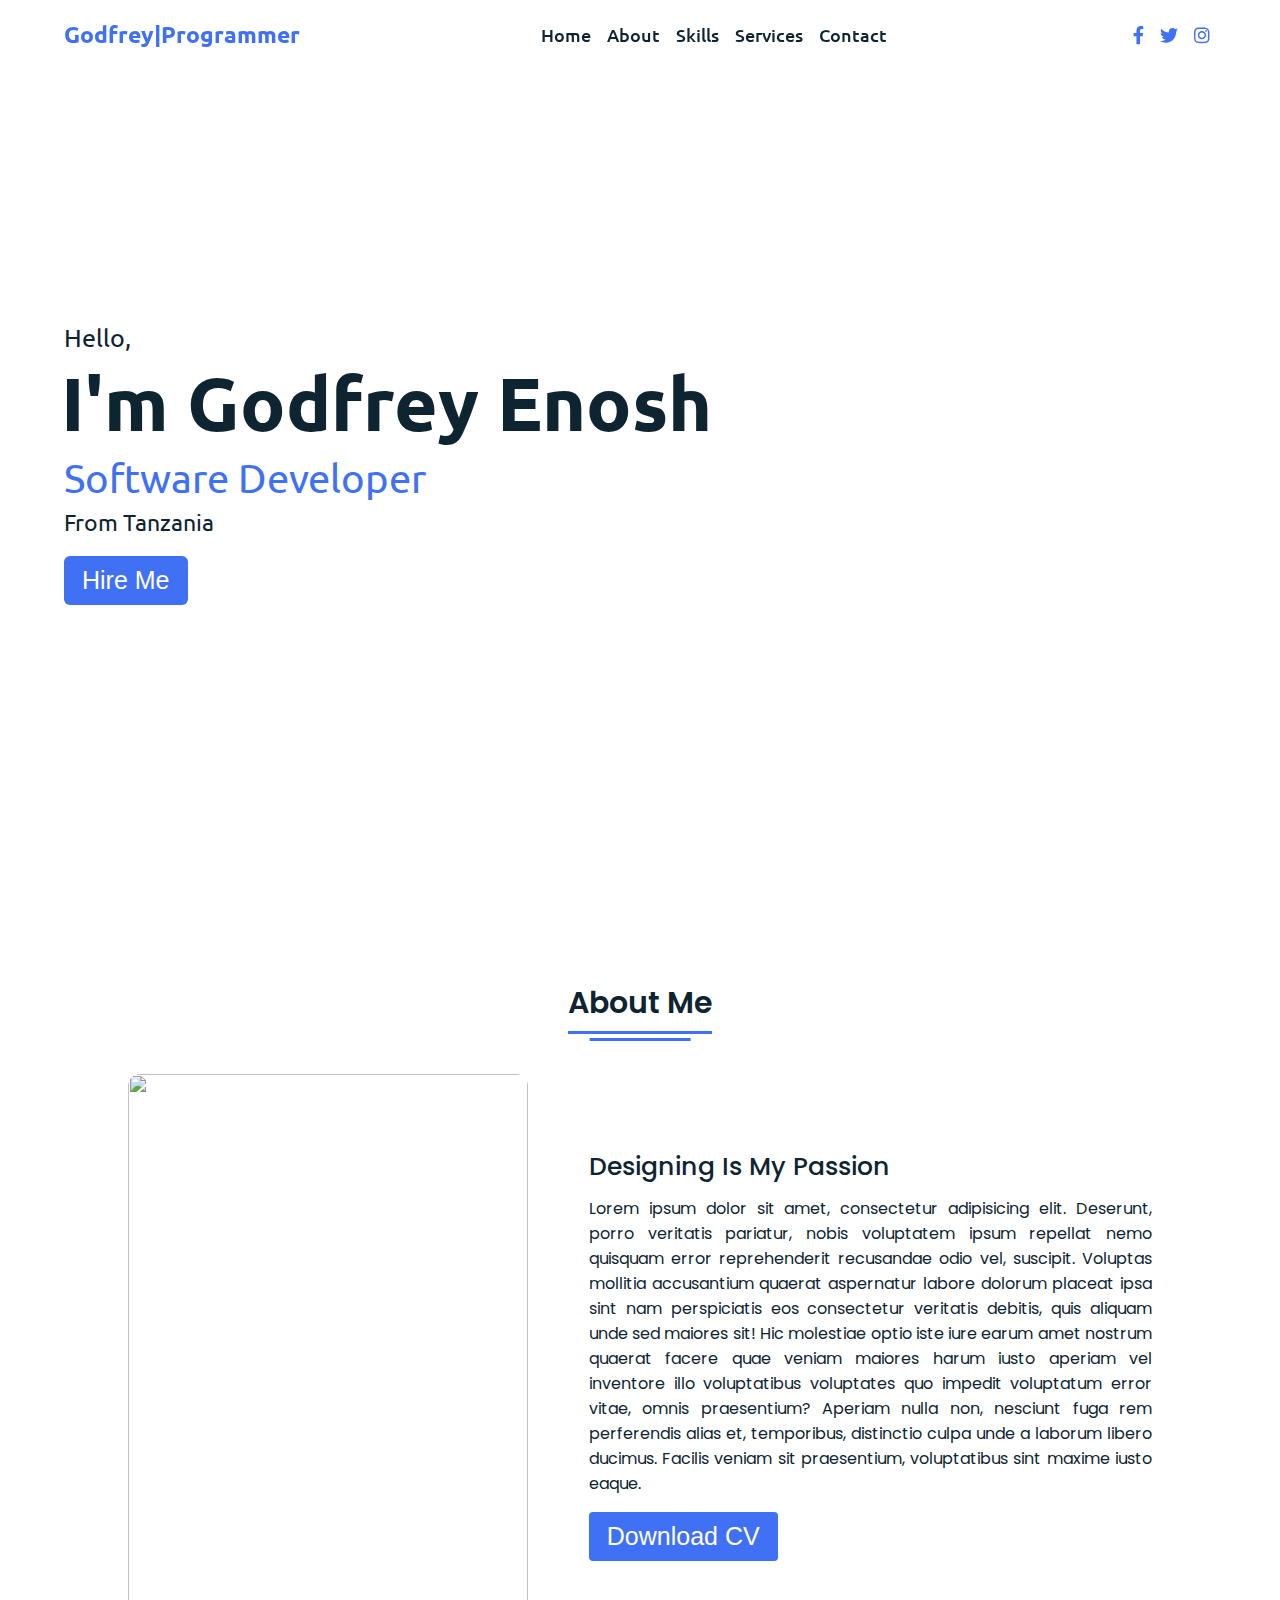
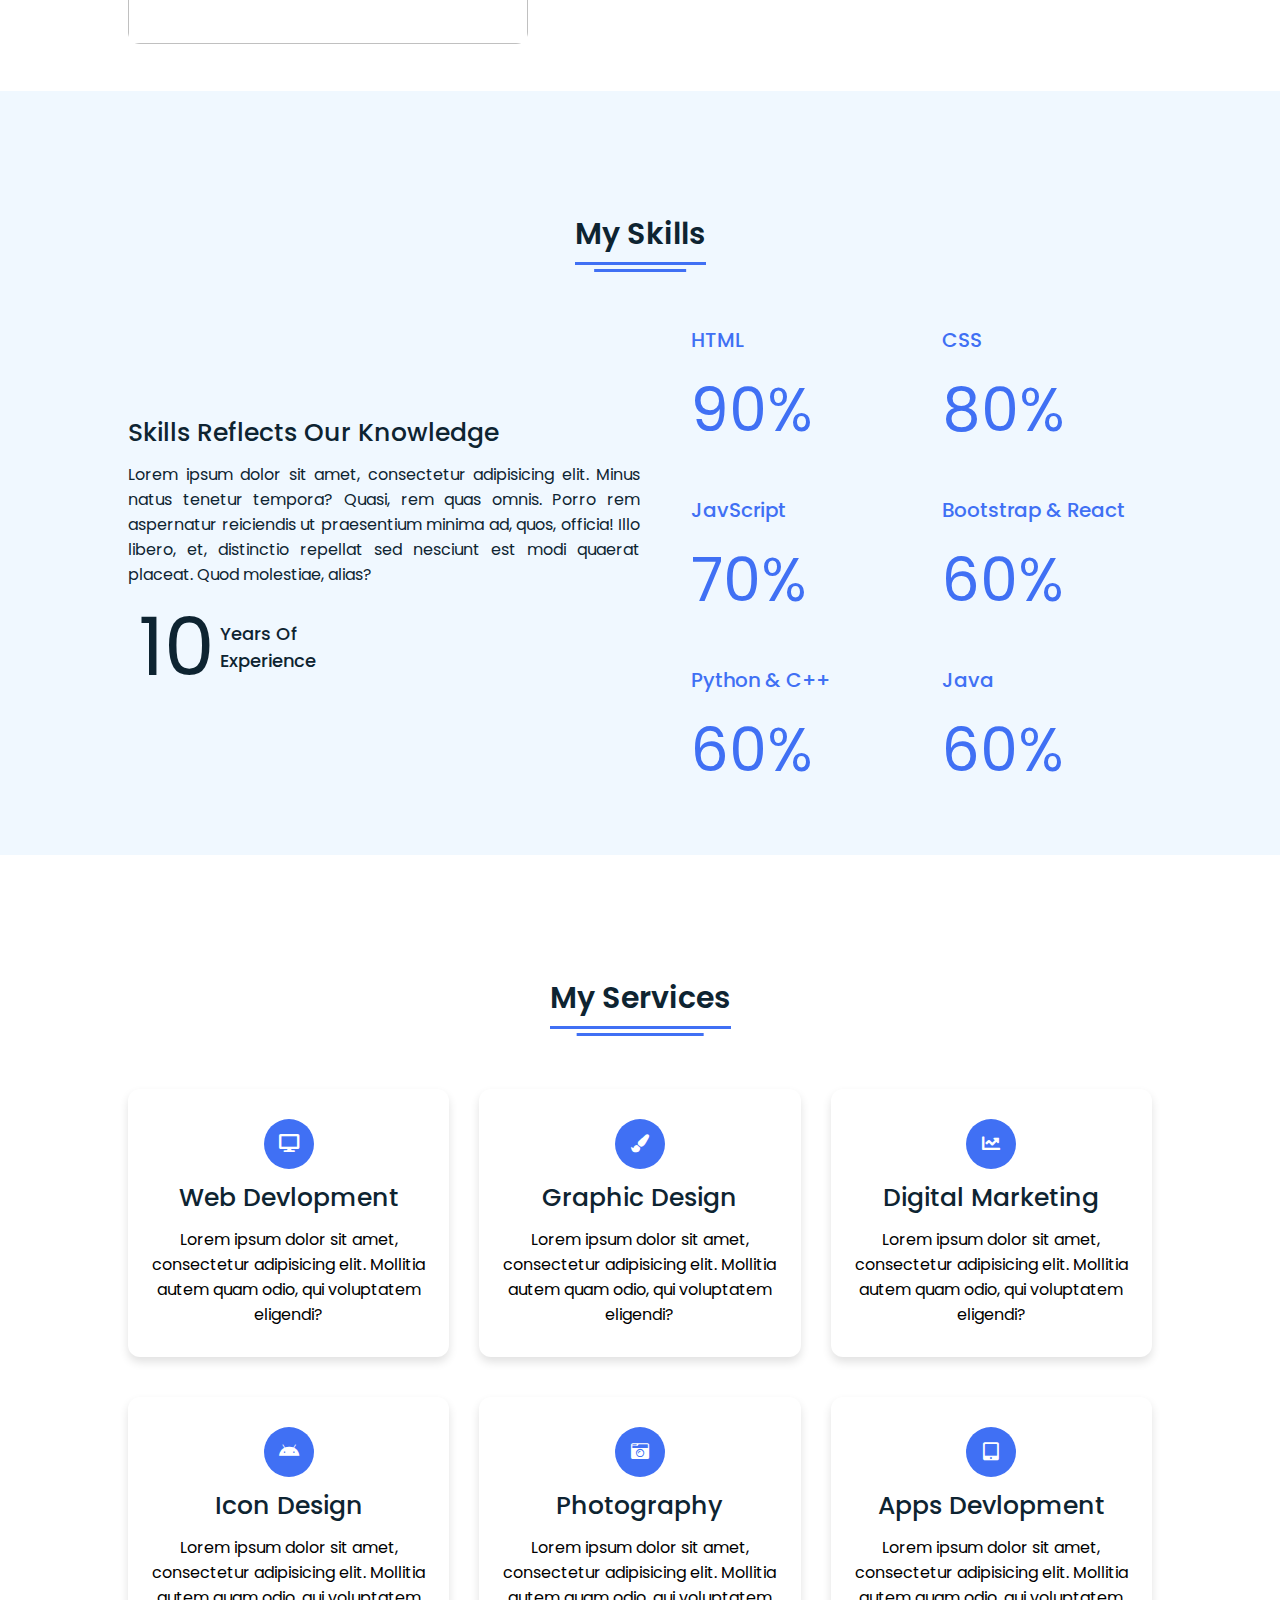
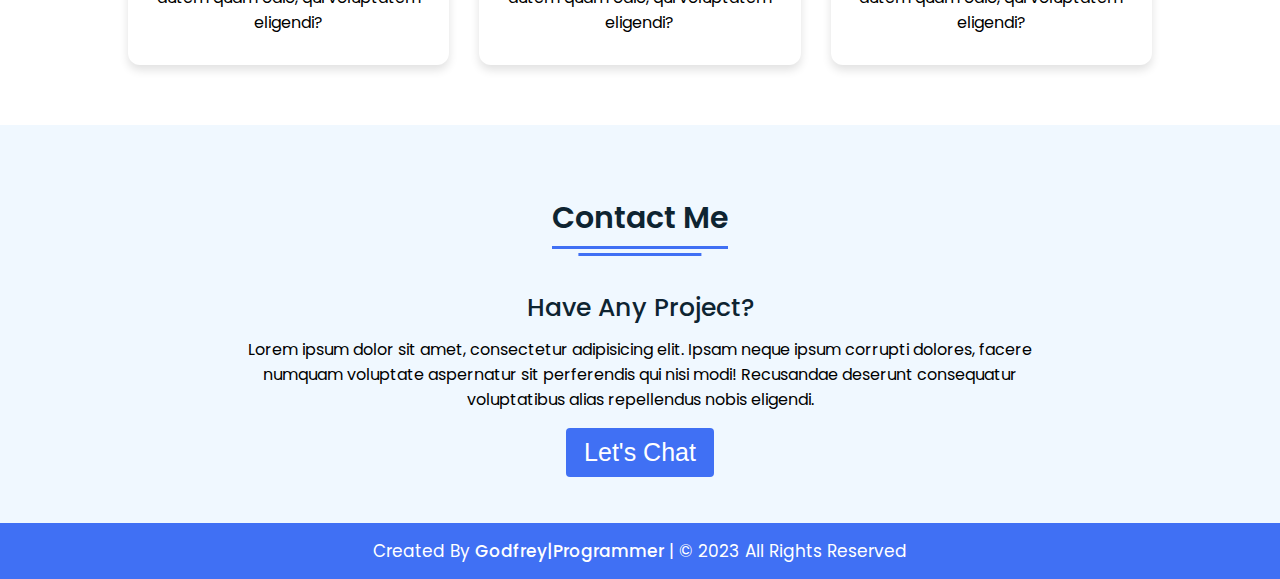
==== index.html @ 3acfda09 "commit -m 'Add Enosh into line 5'" ====
<!DOCTYPE html>
<html lang="en" dir="ltr">
  <head>
    <meta charset="UTF-8" />
    <title>Godfrey|Enosh</title>
    <link rel="stylesheet" href="style.css" />
    <!-- Fontawesome CDN Link -->
    <link
      rel="stylesheet"
      href="https://cdnjs.cloudflare.com/ajax/libs/font-awesome/5.15.2/css/all.min.css"
    />
    <meta name="viewport" content="width=device-width, initial-scale=1.0" />
  </head>
  <body>
    <!-- Move to up button -->
    <div class="scroll-button">
      <a href="#home"><i class="fas fa-arrow-up"></i></a>
    </div>
    <!-- navgaition menu -->
    <nav>
      <div class="navbar">
        <div class="logo">
          <a href="#"><h6>Godfrey|Programmer</h6></a>
        </div>
        <ul class="menu">
          <li><a href="#home">Home</a></li>
          <li><a href="#about">About</a></li>
          <li><a href="#skills">Skills</a></li>
          <li><a href="#services">Services</a></li>
          <li><a href="#contact">Contact</a></li>
          <div class="cancel-btn">
            <i class="fas fa-times"></i>
          </div>
        </ul>
        <div class="media-icons">
          <a href="#"><i class="fab fa-facebook-f"></i></a>
          <a href="#"><i class="fab fa-twitter"></i></a>
          <a href="#"><i class="fab fa-instagram"></i></a>
        </div>
      </div>
      <div class="menu-btn">
        <i class="fas fa-bars"></i>
      </div>
    </nav>

    <!-- Home Section Start -->
    <section class="home" id="home">
      <div class="home-content">
        <div class="text">
          <div class="text-one">Hello,</div>
          <div class="text-two">I'm Godfrey Enosh</div>
          <div class="text-three">Software Developer</div>
          <div class="text-four">From Tanzania</div>
        </div>
        <div class="button">
          <button>Hire Me</button>
        </div>
      </div>
    </section>

    <!-- About Section Start -->
    <section class="about" id="about">
      <div class="content">
        <div class="title"><span>About Me</span></div>
        <div class="about-details">
          <div class="left">
            <img src="Images/me.jpg" alt="" />
          </div>
          <div class="right">
            <div class="topic">Designing Is My Passion</div>
            <p>
              Lorem ipsum dolor sit amet, consectetur adipisicing elit.
              Deserunt, porro veritatis pariatur, nobis voluptatem ipsum
              repellat nemo quisquam error reprehenderit recusandae odio vel,
              suscipit. Voluptas mollitia accusantium quaerat aspernatur labore
              dolorum placeat ipsa sint nam perspiciatis eos consectetur
              veritatis debitis, quis aliquam unde sed maiores sit! Hic
              molestiae optio iste iure earum amet nostrum quaerat facere quae
              veniam maiores harum iusto aperiam vel inventore illo voluptatibus
              voluptates quo impedit voluptatum error vitae, omnis praesentium?
              Aperiam nulla non, nesciunt fuga rem perferendis alias et,
              temporibus, distinctio culpa unde a laborum libero ducimus.
              Facilis veniam sit praesentium, voluptatibus sint maxime iusto
              eaque.
            </p>
            <div class="button">
              <button>Download CV</button>
            </div>
          </div>
        </div>
      </div>
    </section>

    <!-- My Skill Section Start -->
    <!-- Section Tag and Other Div will same where we need to put same CSS -->
    <section class="skills" id="skills">
      <div class="content">
        <div class="title"><span>My Skills</span></div>
        <div class="skills-details">
          <div class="text">
            <div class="topic">Skills Reflects Our Knowledge</div>
            <p>
              Lorem ipsum dolor sit amet, consectetur adipisicing elit. Minus
              natus tenetur tempora? Quasi, rem quas omnis. Porro rem aspernatur
              reiciendis ut praesentium minima ad, quos, officia! Illo libero,
              et, distinctio repellat sed nesciunt est modi quaerat placeat.
              Quod molestiae, alias?
            </p>
            <div class="experience">
              <div class="num">10</div>
              <div class="exp">
                Years Of <br />
                Experience
              </div>
            </div>
          </div>
          <div class="boxes">
            <div class="box">
              <div class="topic">HTML</div>
              <div class="per">90%</div>
            </div>
            <div class="box">
              <div class="topic">CSS</div>
              <div class="per">80%</div>
            </div>
            <div class="box">
              <div class="topic">JavScript</div>
              <div class="per">70%</div>
            </div>
            <div class="box">
              <div class="topic">Bootstrap & React</div>
              <div class="per">60%</div>
            </div>
            <div class="box">
              <div class="topic">Python & C++</div>
              <div class="per">60%</div>
            </div>
            <div class="box">
              <div class="topic">Java</div>
              <div class="per">60%</div>
            </div>
          </div>
        </div>
      </div>
    </section>

    <!-- My Services Section Start -->
    <section class="services" id="services">
      <div class="content">
        <div class="title"><span>My Services</span></div>
        <div class="boxes">
          <div class="box">
            <div class="icon">
              <i class="fas fa-desktop"></i>
            </div>
            <div class="topic">Web Devlopment</div>
            <p>
              Lorem ipsum dolor sit amet, consectetur adipisicing elit. Mollitia
              autem quam odio, qui voluptatem eligendi?
            </p>
          </div>
          <div class="box">
            <div class="icon">
              <i class="fas fa-paint-brush"></i>
            </div>
            <div class="topic">Graphic Design</div>
            <p>
              Lorem ipsum dolor sit amet, consectetur adipisicing elit. Mollitia
              autem quam odio, qui voluptatem eligendi?
            </p>
          </div>
          <div class="box">
            <div class="icon">
              <i class="fas fa-chart-line"></i>
            </div>
            <div class="topic">Digital Marketing</div>
            <p>
              Lorem ipsum dolor sit amet, consectetur adipisicing elit. Mollitia
              autem quam odio, qui voluptatem eligendi?
            </p>
          </div>
          <div class="box">
            <div class="icon">
              <i class="fab fa-android"></i>
            </div>
            <div class="topic">Icon Design</div>
            <p>
              Lorem ipsum dolor sit amet, consectetur adipisicing elit. Mollitia
              autem quam odio, qui voluptatem eligendi?
            </p>
          </div>
          <div class="box">
            <div class="icon">
              <i class="fas fa-camera-retro"></i>
            </div>
            <div class="topic">Photography</div>
            <p>
              Lorem ipsum dolor sit amet, consectetur adipisicing elit. Mollitia
              autem quam odio, qui voluptatem eligendi?
            </p>
          </div>
          <div class="box">
            <div class="icon">
              <i class="fas fa-tablet-alt"></i>
            </div>
            <div class="topic">Apps Devlopment</div>
            <p>
              Lorem ipsum dolor sit amet, consectetur adipisicing elit. Mollitia
              autem quam odio, qui voluptatem eligendi?
            </p>
          </div>
        </div>
      </div>
    </section>

    <!-- Contact Me section Start -->
    <section class="contact" id="contact">
      <div class="content">
        <div class="title"><span>Contact Me</span></div>
        <div class="text">
          <div class="topic">Have Any Project?</div>
          <p>
            Lorem ipsum dolor sit amet, consectetur adipisicing elit. Ipsam
            neque ipsum corrupti dolores, facere numquam voluptate aspernatur
            sit perferendis qui nisi modi! Recusandae deserunt consequatur
            voluptatibus alias repellendus nobis eligendi.
          </p>
          <div class="button">
            <button>Let's Chat</button>
          </div>
        </div>
      </div>
    </section>

    <!-- Footer Section Start -->
    <footer>
      <div class="text">
        <span
          >Created By <a href="#">Godfrey|Programmer</a> | &#169; 2023 All
          Rights Reserved</span
        >
      </div>
    </footer>
    <script src="script.js"></script>
  </body>
</html>
---- style.css ----
/* Google Font CDN Link */
@import url('https://fonts.googleapis.com/css2?family=Poppins:wght@400;500;600;700&family=Ubuntu:wght@400;500;700&display=swap');
*{
  margin: 0;
  padding: 0;
  box-sizing: border-box;
  text-decoration: none;
  scroll-behavior: smooth;
}

/* Custom Scroll Bar CSS */
::-webkit-scrollbar {
    width: 10px;
}
::-webkit-scrollbar-track {
    background: #f1f1f1;
}
::-webkit-scrollbar-thumb {
    background: #6e93f7;
    border-radius: 12px;
    transition: all 0.3s ease;
}

::-webkit-scrollbar-thumb:hover {
    background: #4070f4;
}
/* navbar styling */
nav{
  position: fixed;
  width: 100%;
  padding: 20px 0;
  z-index: 998;
  transition: all 0.3s ease;
  font-family: 'Ubuntu', sans-serif;
}

nav.sticky{
  background: #4070f4;
  padding: 13px 0;
}
nav .navbar{
  width: 90%;
  display: flex;
  justify-content: space-between;
  align-items: center;
  margin: auto;
}
nav .navbar .logo a{
  font-weight: 500;
  font-size: 35px;
  color: #4070f4;
}
nav.sticky .navbar .logo a{
  color: #fff;
}
nav .navbar .menu{
  display: flex;
  z-index: 2;
  position: relative;
  justify-content: space-between;
}
nav .navbar .menu li{
  list-style: none;
  margin: 0 8px;
}
.navbar .menu a{
  font-size: 18px;
  font-weight: 500;
  color: #0E2431;
  padding: 6px 0;
  transition: all 0.4s ease;
}
.navbar .menu a:hover{
  color: #4070f4;
}
nav.sticky .menu a{
  color: #FFF;
}
nav.sticky .menu a:hover{
  color: #0E2431;
}
.navbar .media-icons a{
  color: #4070f4;
  font-size: 18px;
  margin: 0 6px;
}
nav.sticky .media-icons a{
  color: #FFF;
}
.logo h6{
  margin-bottom: 0;

}



/* Side Navigation Menu Button CSS */
nav .menu-btn,
.navbar .menu .cancel-btn{
  position: absolute;
  color: #fff;
  right: 30px;
  top: 20px;
  font-size: 20px;
  cursor: pointer;
  transition: all 0.3s ease;
  display: none;
}
nav .menu-btn{
  color: #4070f4;
}
nav.sticky .menu-btn{
  color: #FFF;
}
.navbar .menu .menu-btn{
  color: #fff;
}

/* home section styling */
.home{
  height: 100vh;
  width: 100%;
  background: url("Images/") no-repeat;
  background-size: cover;
  background-position: center;
  background-attachment: fixed;
  font-family: 'Ubuntu', sans-serif;
}
.home .home-content{
  width: 90%;
  height: 100%;
  margin: auto;
  display: flex;
  flex-direction: column;
  justify-content: center;
}
.home .text-one{
  font-size: 25px;
  color: #0E2431;

}
.home .text-two{
  color: #0E2431;
  font-size: 75px;
  font-weight: 600;
  margin-left: -3px;
}
.home .text-three{
  font-size: 40px;
  margin: 5px 0;
  color: #4070f4;
}
.home .text-four{
  font-size: 23px;
  margin: 5px 0;
  color: #0E2431;
}

.picha{
  display: flex;
  z-index: 2;
  align-items: flex-end;
  justify-content: end;
}
.home .button{
  margin: 14px 0;
}
.home .button button{
  outline: none;
  padding: 8px 16px;
  border-radius: 6px;
  font-size: 25px;
  font-weight: 400;
  background: #4070f4;
  color: #fff;
  cursor: pointer;
  border: 2px solid transparent;
  transition: all 0.4s ease;
}
.home .button button:hover{
  border-color: #4070f4;
  background-color: #fff;
  color: #4070f4;
}



/* About Section Styling */
/* Those Elements Where We Have Apply Same CSS,
 I'm Selecting Directly 'Section Tag' and 'Class'  */
section{
  padding-top: 40px;
}
section .content{
  width: 80%;
  margin: 40px auto;
  font-family: 'Poppins', sans-serif;
}
.about .about-details{
  display: flex;
  justify-content: space-between;
  align-items: center;
}
section .title{
  display: flex;
  justify-content: center;
  margin-bottom: 40px;
}
section .title span{
  color: #0E2431;
  font-size: 30px;
  font-weight: 600;
  position: relative;
  padding-bottom: 8px;
}
section .title span::before,
section .title span::after{
  content: '';
  position: absolute;
  height: 3px;
  width: 100%;
  background: #4070f4;
  left: 0;
  bottom: 0;
}
section .title span::after{
  bottom: -7px;
  width: 70%;
  left: 50%;
  transform: translateX(-50%);
}
.about .about-details .left{
  width: 45%;
}
.about .left img{
  height: 570px;
  width: 400px;
  object-fit: cover;
  border-radius: 12px;
}
.about-details .right{
  width: 55%;
}
section  .topic{
  color: #0E2431;
  font-size: 25px;
  font-weight: 500;
  margin-bottom: 10px;
}
.about-details .right p{
  text-align: justify;
  color: #0E2431;
}
section .button{
  margin: 16px 0;
}
section .button button{
  outline: none;
  padding: 8px 16px;
  border-radius: 4px;
  font-size: 25px;
  font-weight: 400;
  background: #4070f4;
  color: #fff;
  border: 2px solid transparent;
  cursor: pointer;
  transition: all 0.4s ease;
}
section .button button:hover{
  border-color: #4070f4;
  background-color: #fff;
  color: #4070f4;
}

 /* My Skills CSS */
 .skills{
   background: #F0F8FF;
 }
 .skills .content{
   padding: 40px 0;
 }
 .skills .skills-details{
   display: flex;
   justify-content: space-between;
   align-items: center;
 }
 .skills-details .text{
   width: 50%;
 }
 .skills-details p{
   color: #0E2431;
   text-align: justify;
 }
.skills .skills-details .experience{
  display: flex;
  align-items: center;
  margin: 0 10px;
}
.skills-details .experience .num{
  color: #0E2431;
  font-size: 80px;
}
.skills-details .experience .exp{
  color: #0E2431;
  margin-left: 20px;
  font-size: 18px;
  font-weight: 500;
  margin: 0 6px;
}
.skills-details .boxes{
  width: 45%;
  display: flex;
  flex-wrap: wrap;
  justify-content: space-between;
}
.skills-details .box{
  width: calc(100% / 2 - 20px);
  margin: 20px 0;
}
.skills-details .boxes .topic{
  font-size: 20px;
  color: #4070f4;
}
.skills-details .boxes .per{
  font-size: 60px;
  color: #4070f4;
}

/* My Services CSS */
.services .boxes{
  display: flex;
  flex-wrap: wrap;
  justify-content: space-between;
}
.services .boxes .box{
  margin: 20px 0;
  width: calc(100% / 3 - 20px);
  text-align: center;
  border-radius: 12px;
  padding: 30px 10px;
  box-shadow: 0 5px 10px rgba(0, 0, 0, 0.12);
  cursor: default;
  transition: all 0.4s ease;
}
.services .boxes .box:hover{
  background: #4070f4;
  color: #fff;
}
.services .boxes .box .icon{
  height: 50px;
  width: 50px;
  background: #4070f4;
  border-radius: 50%;
  text-align: center;
  line-height: 50px;
  font-size: 18px;
  color: #fff;
  margin: 0 auto 10px auto;
  transition: all 0.4s ease;
}
.boxes .box:hover .icon{
  background-color: #fff;
  color: #4070f4;
}
.services .boxes .box:hover .topic,
.services .boxes .box:hover p{
  color: #0E2431;
  transition: all 0.4s ease;
}
.services .boxes .box:hover .topic,
.services .boxes .box:hover p{
  color: #fff;
}
/* Contact Me CSS */
.contact{
  background: #F0F8FF;
}
.contact .content{
  margin: 0 auto;
  padding: 30px 0;
}
.contact .text{
  width: 80%;
  text-align: center;
  margin: auto;
}

/* Footer CSS */
footer{
  background: #4070f4;
  padding: 15px 0;
  text-align: center;
  font-family: 'Poppins', sans-serif;
}
footer .text span{
  font-size: 17px;
  font-weight: 400;
  color: #fff;
}
footer .text span a{
  font-weight: 500;
  color: #FFF;
}
footer .text span a:hover{
  text-decoration: underline;
}
/* Scroll TO Top Button CSS */
.scroll-button a{
  position: fixed;
  bottom: 20px;
  right: 20px;
  color: #fff;
  background: #4070f4;
  padding: 7px 12px;;
  font-size: 18px;
  border-radius: 6px;
  box-shadow: rgba(0, 0, 0, 0.15);
  display: none;
}

/* Responsive Media Query */
@media (max-width: 1190px) {
  section .content{
    width: 85%;
  }
}
@media (max-width: 1000px) {
  .about .about-details{
    justify-content: center;
    flex-direction: column;
  }
  .about .about-details .left{
    display: flex;
    justify-content: center;
    width: 100%;
  }
  .about-details .right{
    width: 90%;
    margin: 40px 0;
  }
  .services .boxes .box{
    margin: 20px 0;
    width: calc(100% / 2 - 20px);
  }
}
@media (max-width: 900px) {
  .about .left img{
    height: 550px;
    width: 400px;
  }
}

@media (max-width: 750px) {
  nav .navbar{
    width: 90%;
  }
  nav .navbar .menu{
    position: fixed;
    left: -100%;
    top: 0;
    background: #0E2431;
    height: 100vh;
    max-width: 400px;
    width: 100%;
    padding-top: 60px;
    flex-direction: column;
    align-items: center;
    transition: all 0.5s ease;
  }
  .navbar.active .menu{
    left: 0;
  }
  nav .navbar .menu a{
    font-size: 23px;
    display: block;
    color: #fff;
    margin: 10px 0;
  }
  nav.sticky .menu a:hover{
    color: #4070f4;
  }
  nav .navbar .media-icons{
    display: none;
  }
  nav .menu-btn,
  .navbar .menu .cancel-btn{
    display: block;
  }
  .home .text-two{
    font-size: 65px;
  }
  .home .text-three{
    font-size: 35px;
  }
  .skills .skills-details{
    align-items: center;
    justify-content: center;
    flex-direction: column;
  }
  .skills-details .text{
    width: 100%;
    margin-bottom: 50px;
  }
  .skills-details .boxes{
    justify-content: center;
    align-items: center;
    width: 100%;
  }
  .services .boxes .box{
    margin: 20px 0;
    width: 100%;
  }
  .contact .text{
    width: 100%;
}
}

@media (max-width: 500px){
  .home .text-two{
    font-size: 55px;
  }
  .home .text-three{
    font-size: 33px;
  }
  .skills-details .boxes .per{
    font-size: 50px;
    color: #4070f4;
  }
}
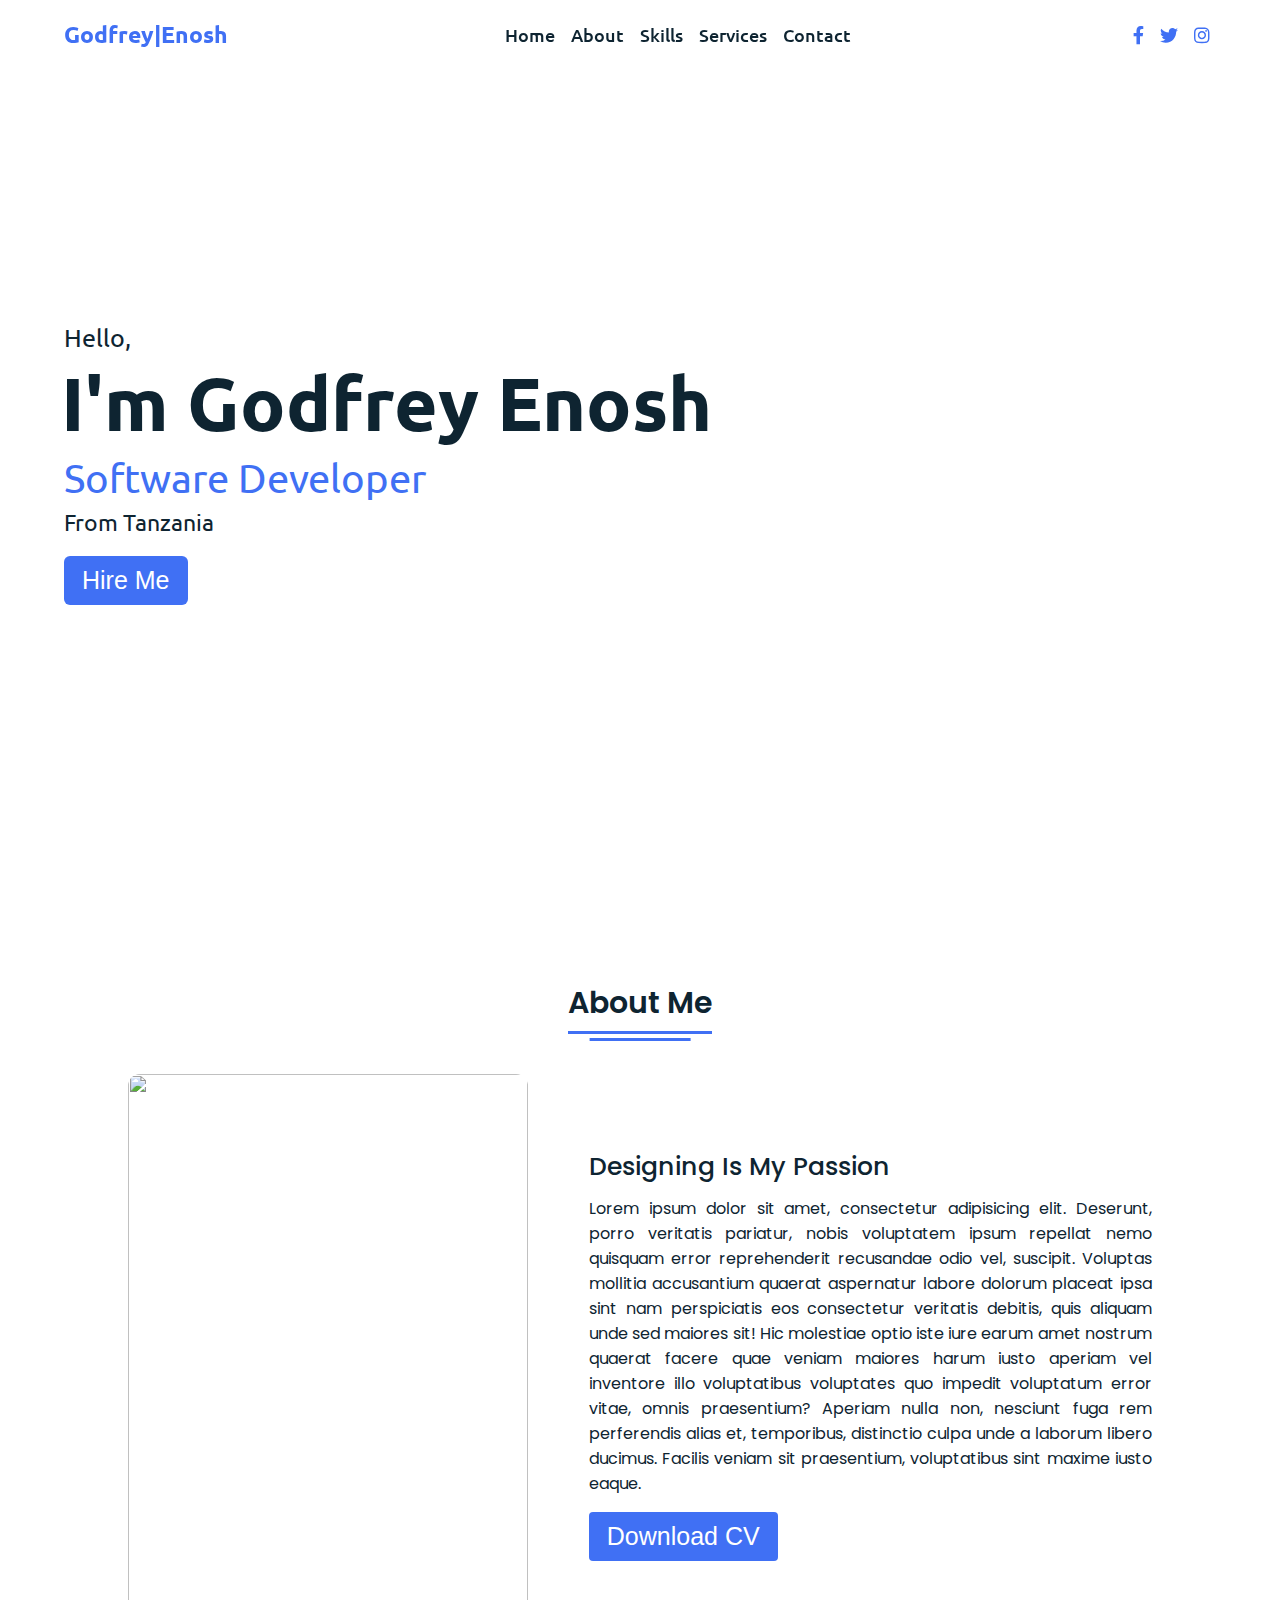
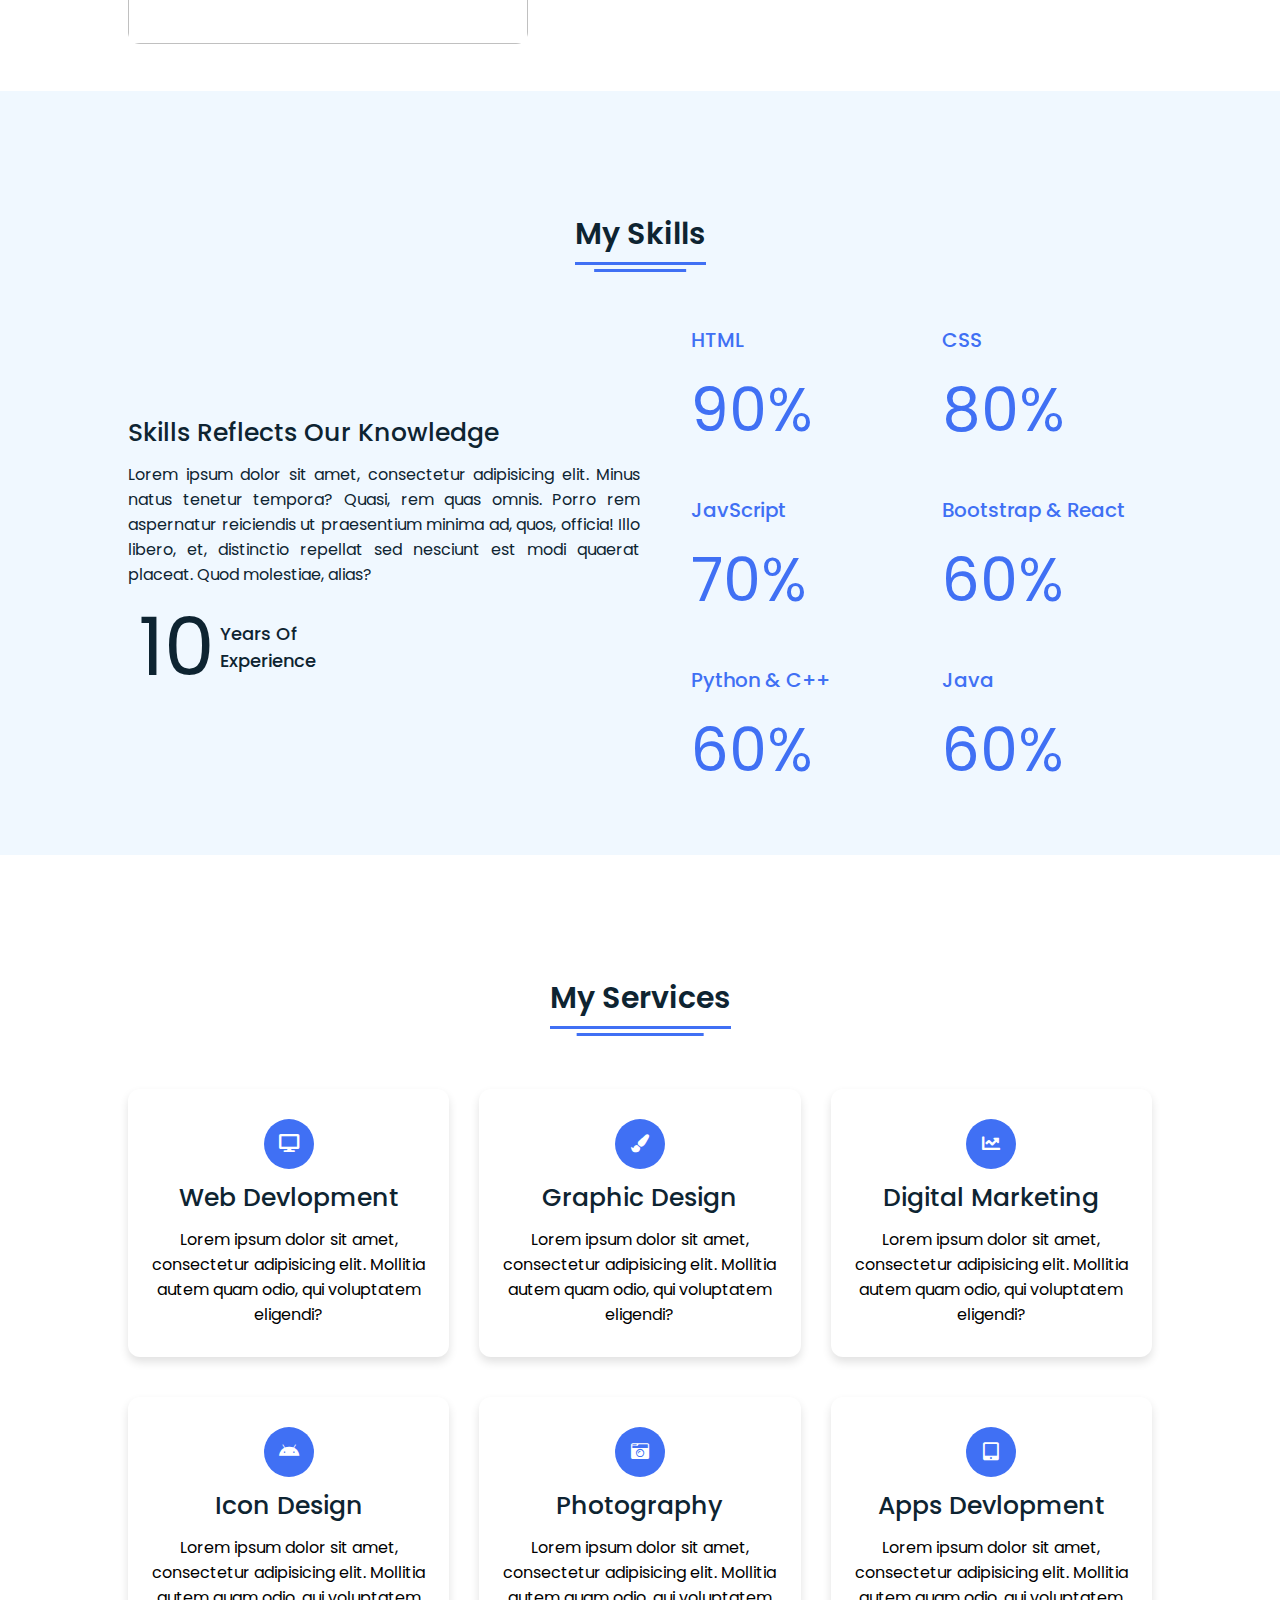
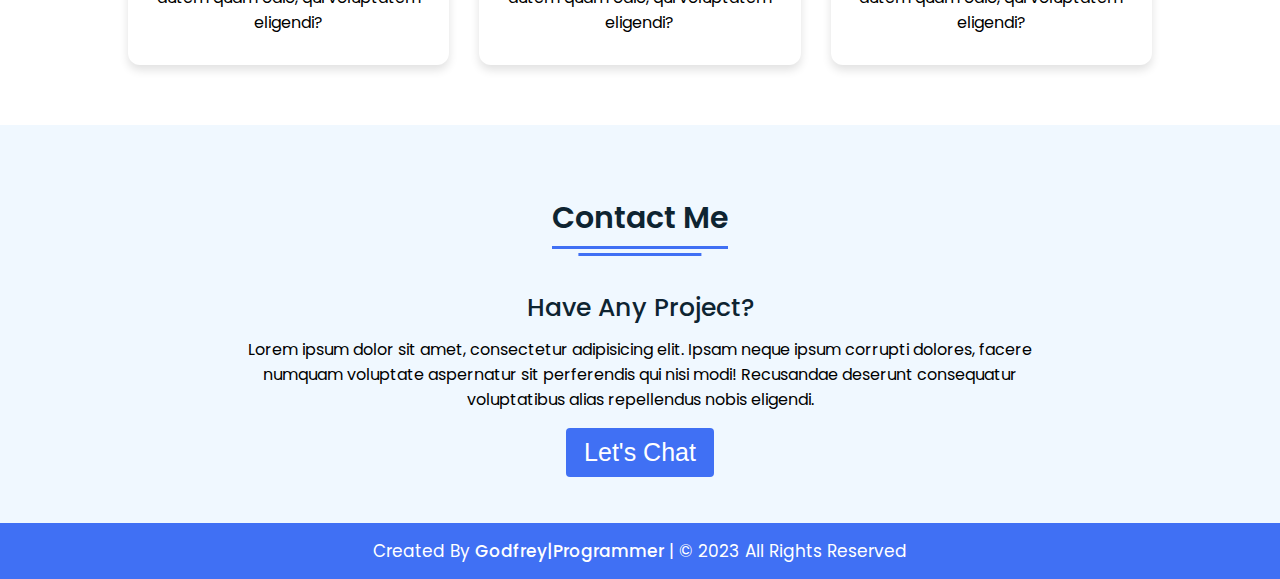
==== commit 213aeee2: "added Enosh" ====
--- a/index.html
+++ b/index.html
@@ -20,7 +20,7 @@
     <nav>
       <div class="navbar">
         <div class="logo">
-          <a href="#"><h6>Godfrey|Programmer</h6></a>
+          <a href="#"><h6>Godfrey|Enosh</h6></a>
         </div>
         <ul class="menu">
           <li><a href="#home">Home</a></li>
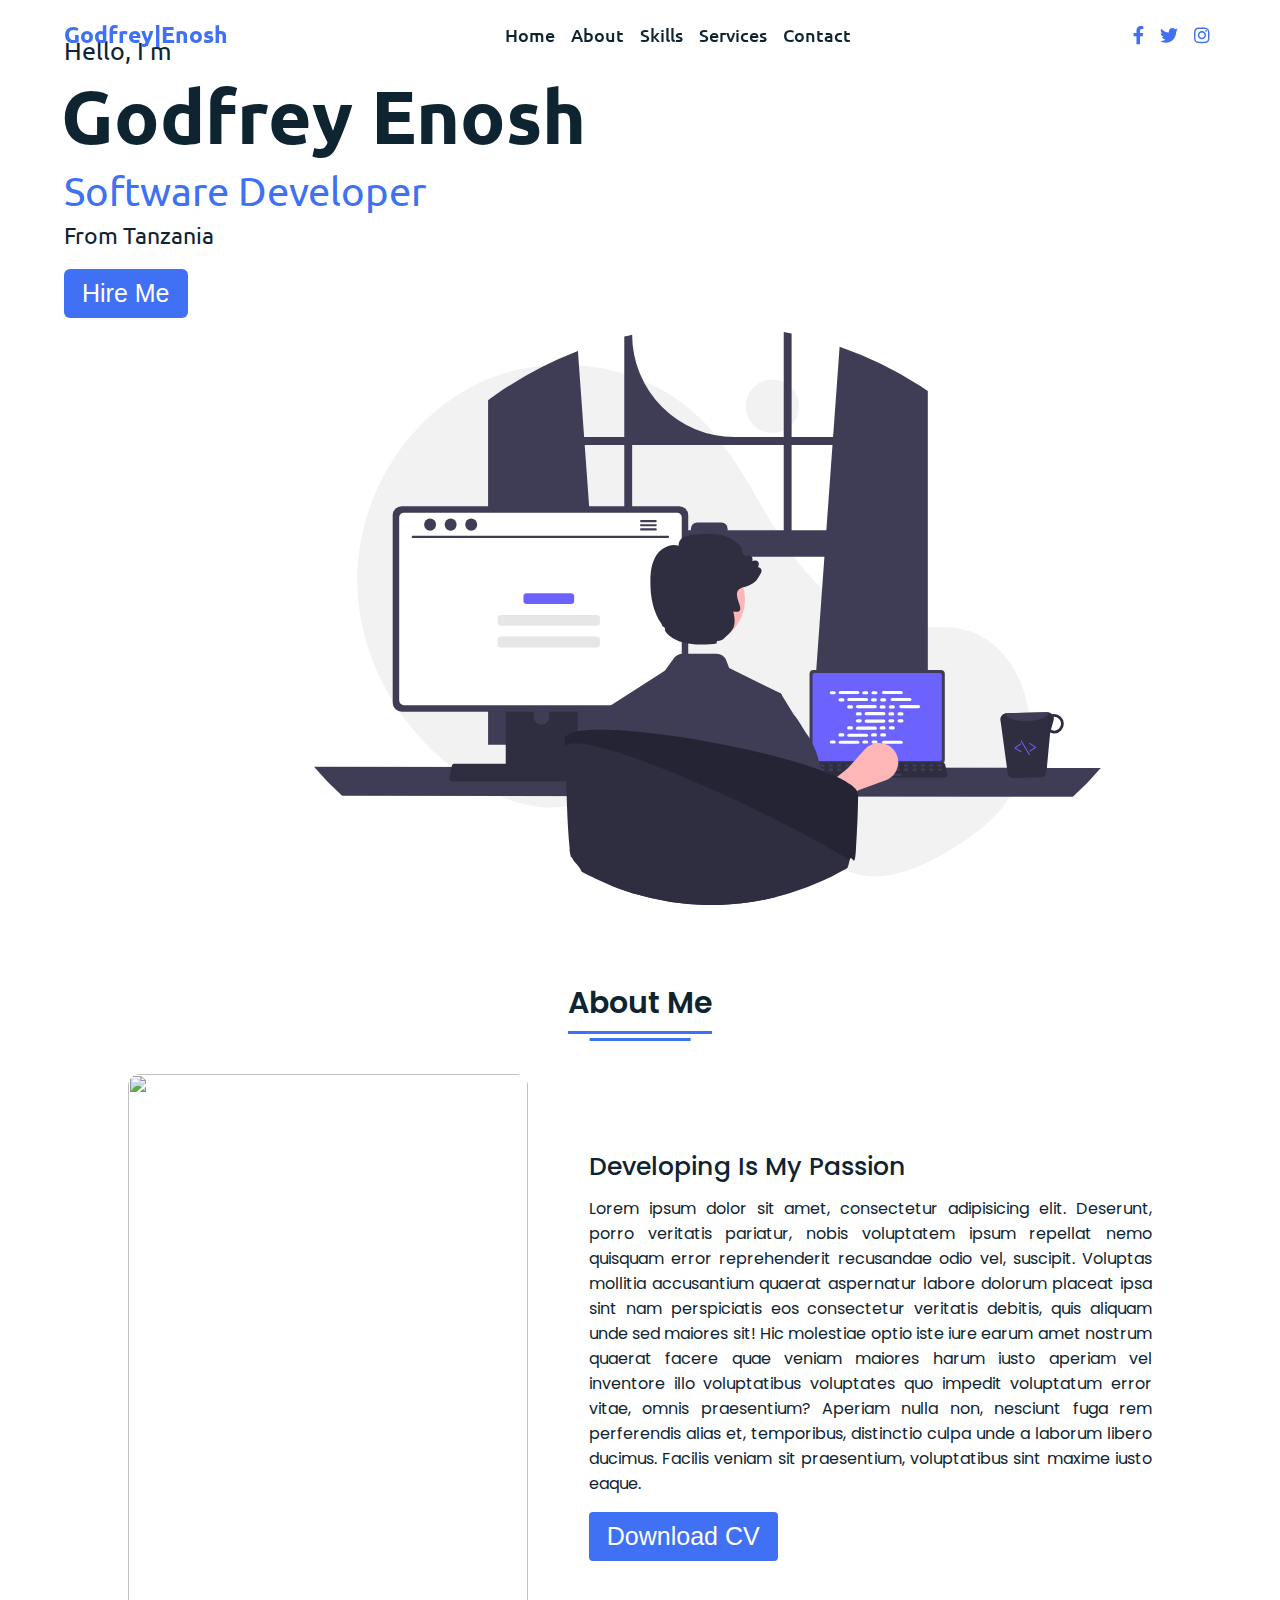
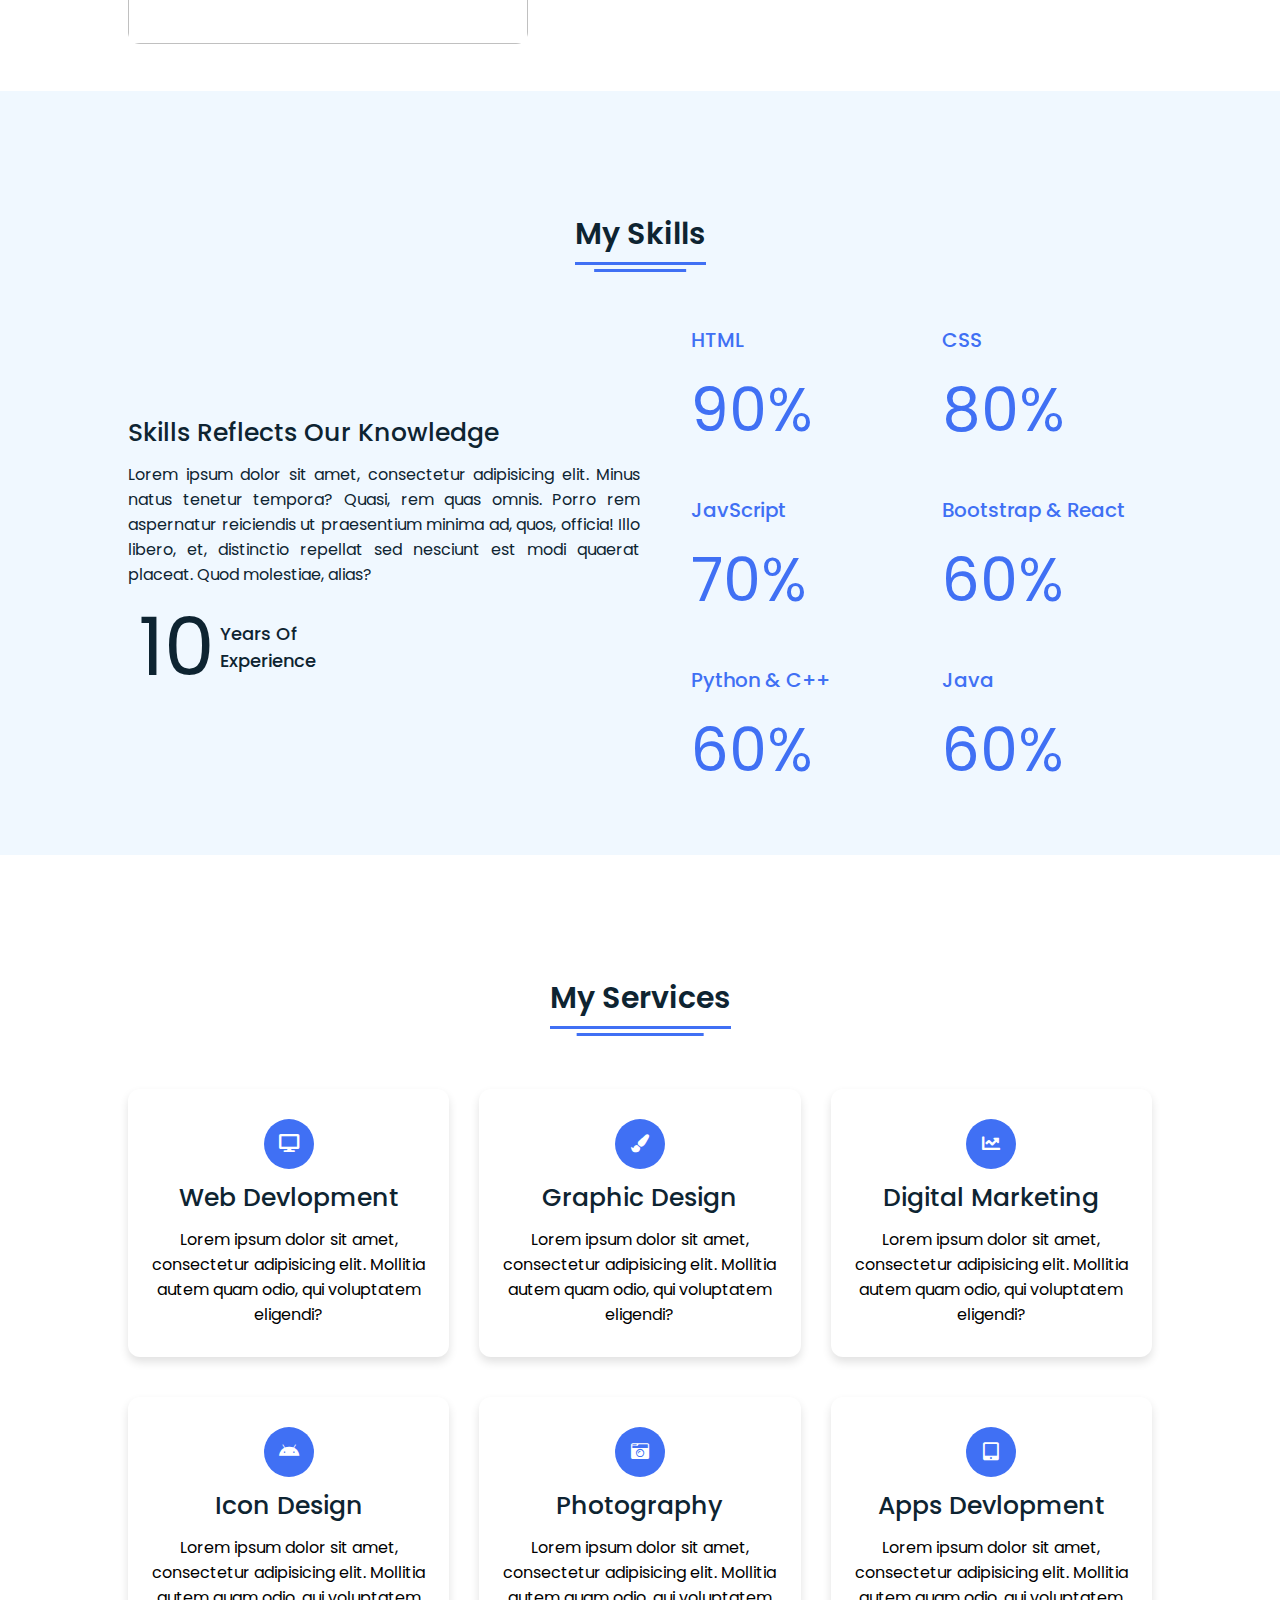
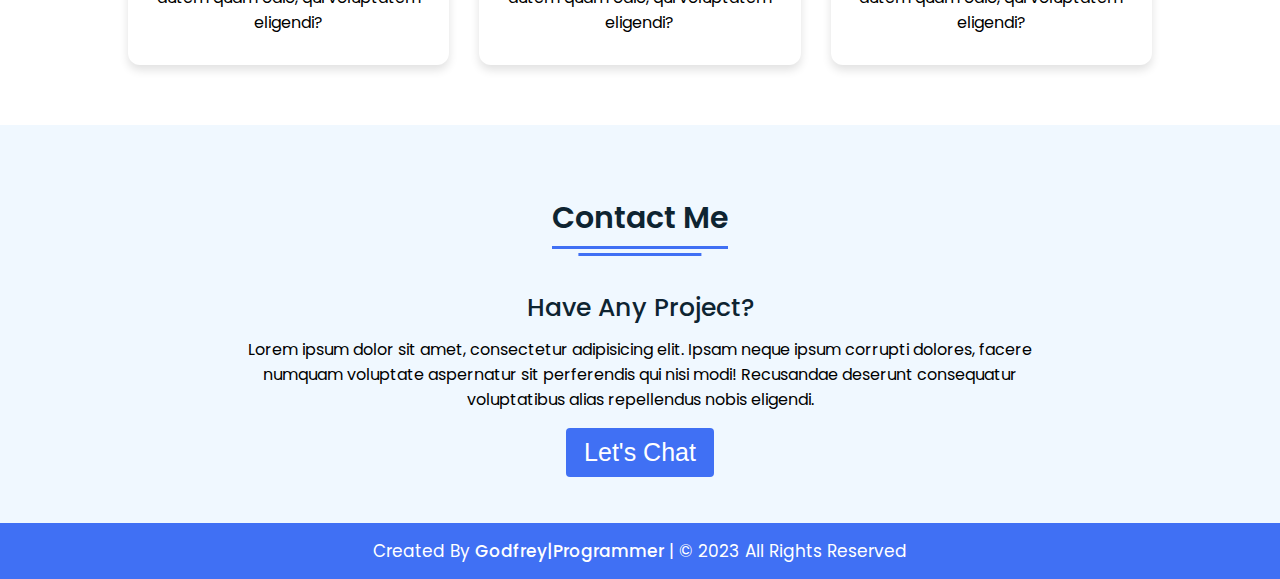
==== commit d8084a49: "add updates" ====
--- a/index.html
+++ b/index.html
@@ -4,6 +4,7 @@
     <meta charset="UTF-8" />
     <title>Godfrey|Enosh</title>
     <link rel="stylesheet" href="style.css" />
+    <link rel="icon" href="Images/favicon-32x32.png" />
     <!-- Fontawesome CDN Link -->
     <link
       rel="stylesheet"
@@ -47,13 +48,16 @@
     <section class="home" id="home">
       <div class="home-content">
         <div class="text">
-          <div class="text-one">Hello,</div>
-          <div class="text-two">I'm Godfrey Enosh</div>
+          <div class="text-one">Hello, I'm</div>
+          <div class="text-two">Godfrey Enosh</div>
           <div class="text-three">Software Developer</div>
           <div class="text-four">From Tanzania</div>
         </div>
         <div class="button">
           <button>Hire Me</button>
+        </div>
+        <div class="image">
+          <img src="Images/undraw_programming_re_kg9v.svg" alt="#" />
         </div>
       </div>
     </section>
@@ -67,7 +71,7 @@
             <img src="Images/me.jpg" alt="" />
           </div>
           <div class="right">
-            <div class="topic">Designing Is My Passion</div>
+            <div class="topic">Developing Is My Passion</div>
             <p>
               Lorem ipsum dolor sit amet, consectetur adipisicing elit.
               Deserunt, porro veritatis pariatur, nobis voluptatem ipsum
--- a/style.css
+++ b/style.css
@@ -120,12 +120,18 @@
 .home{
   height: 100vh;
   width: 100%;
-  background: url("Images/") no-repeat;
   background-size: cover;
   background-position: center;
   background-attachment: fixed;
   font-family: 'Ubuntu', sans-serif;
 }
+.image {
+  display: flex;
+  justify-content: flex-end;
+  align-items: end;
+  width: 90%;
+  height: 100vh;
+}
 .home .home-content{
   width: 90%;
   height: 100%;
@@ -133,7 +139,9 @@
   display: flex;
   flex-direction: column;
   justify-content: center;
-}
+ 
+}
+
 .home .text-one{
   font-size: 25px;
   color: #0E2431;
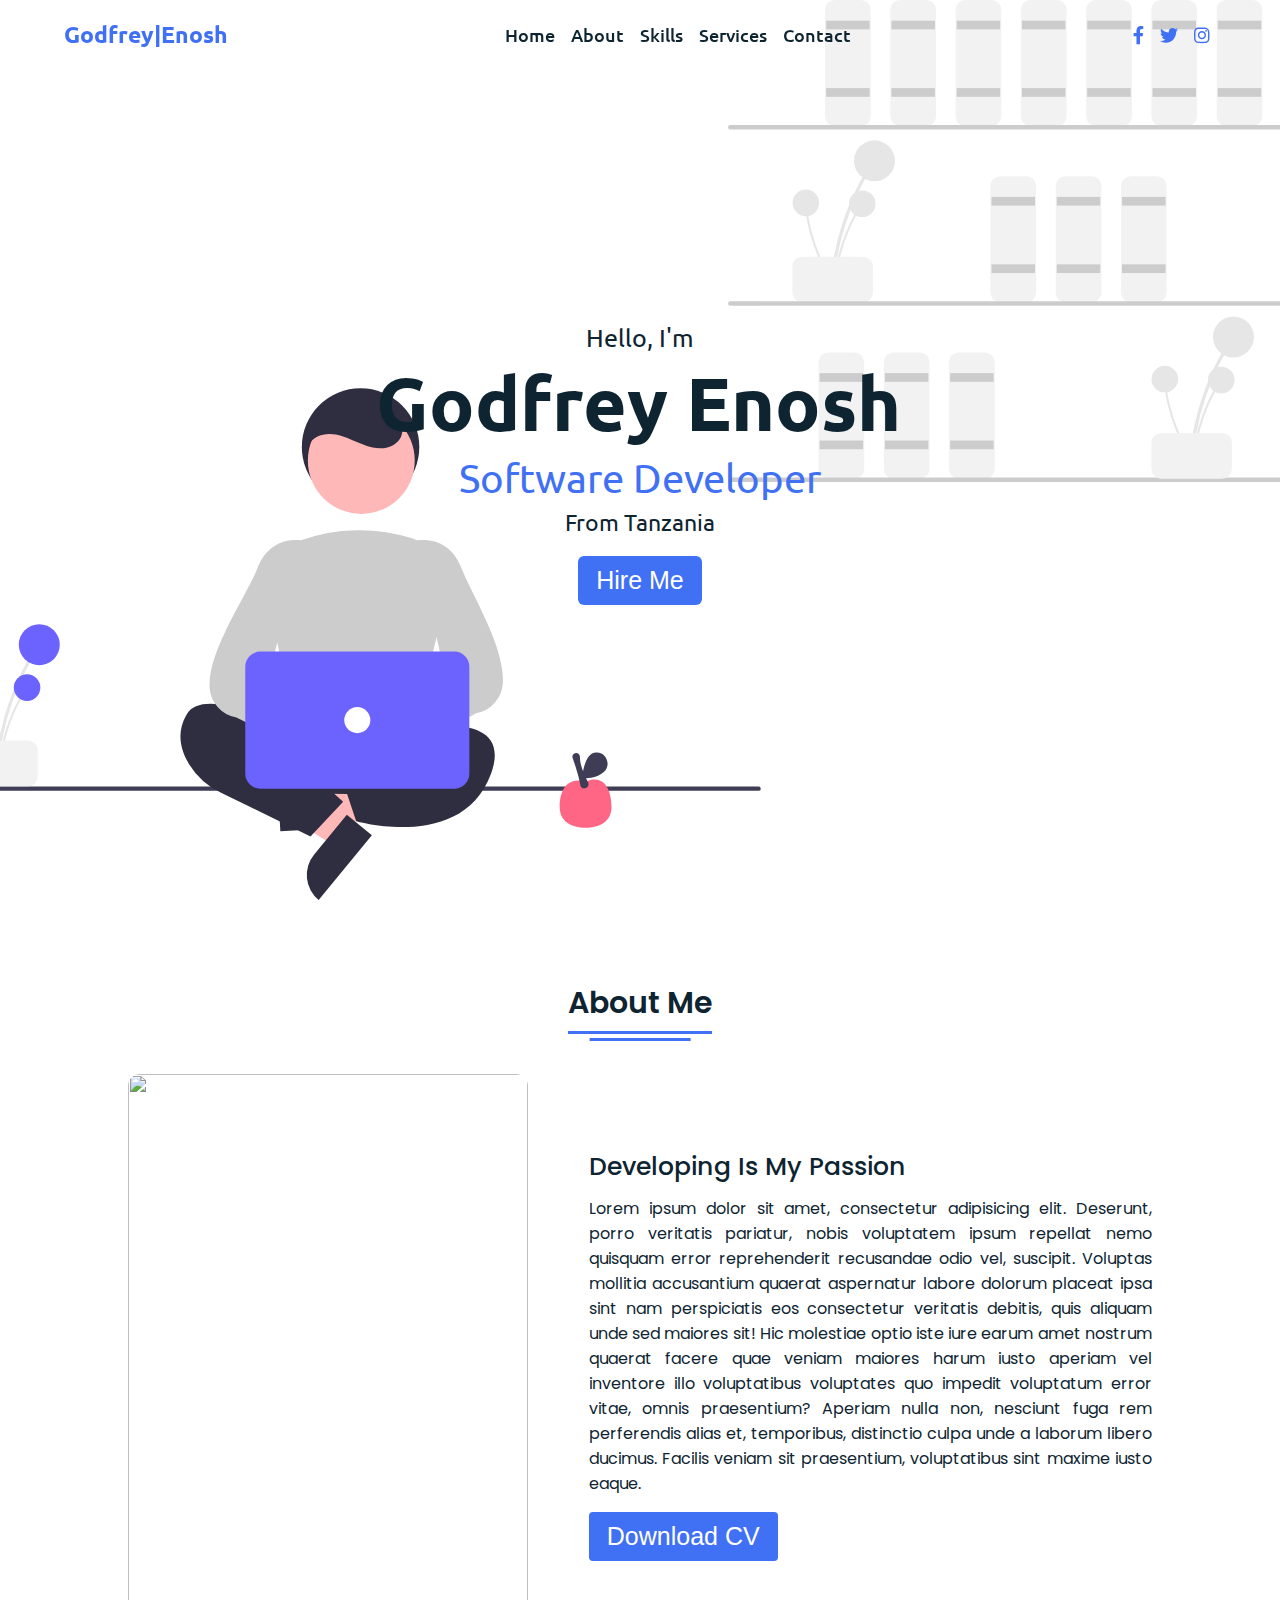
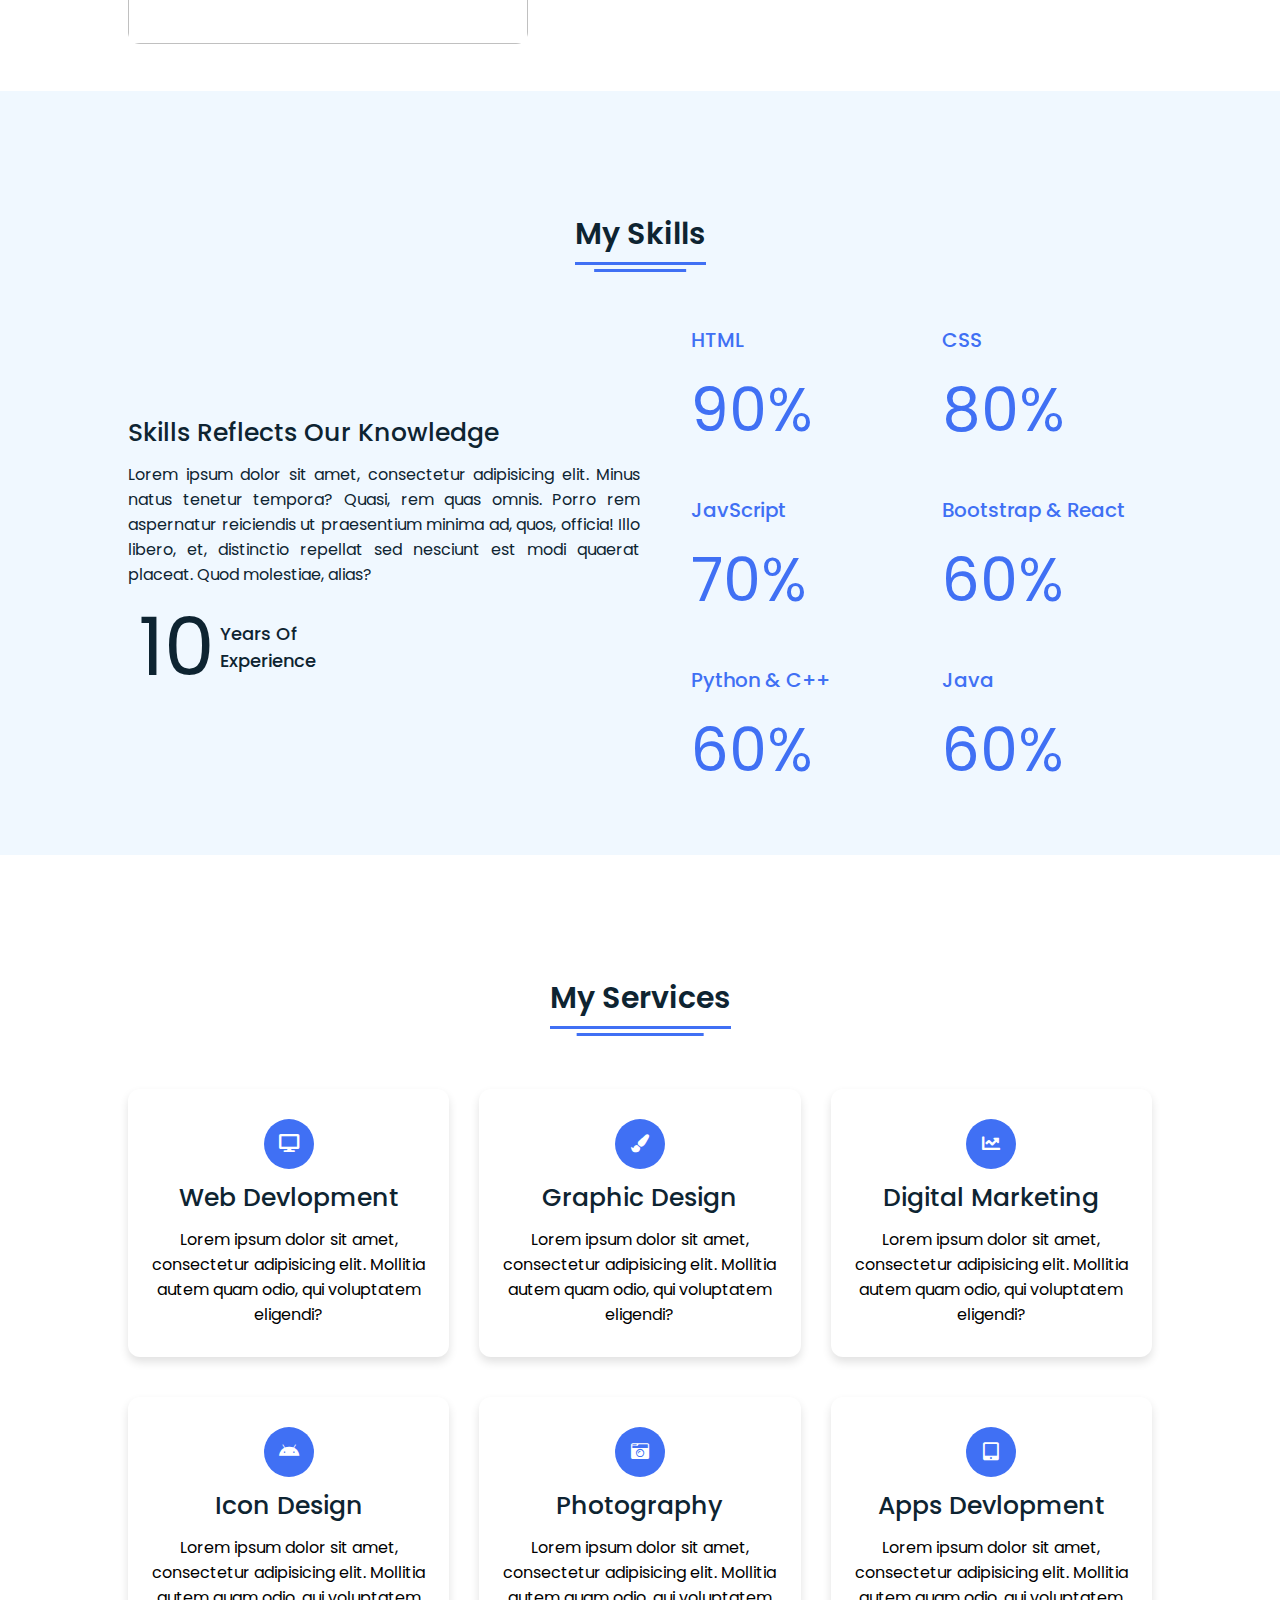
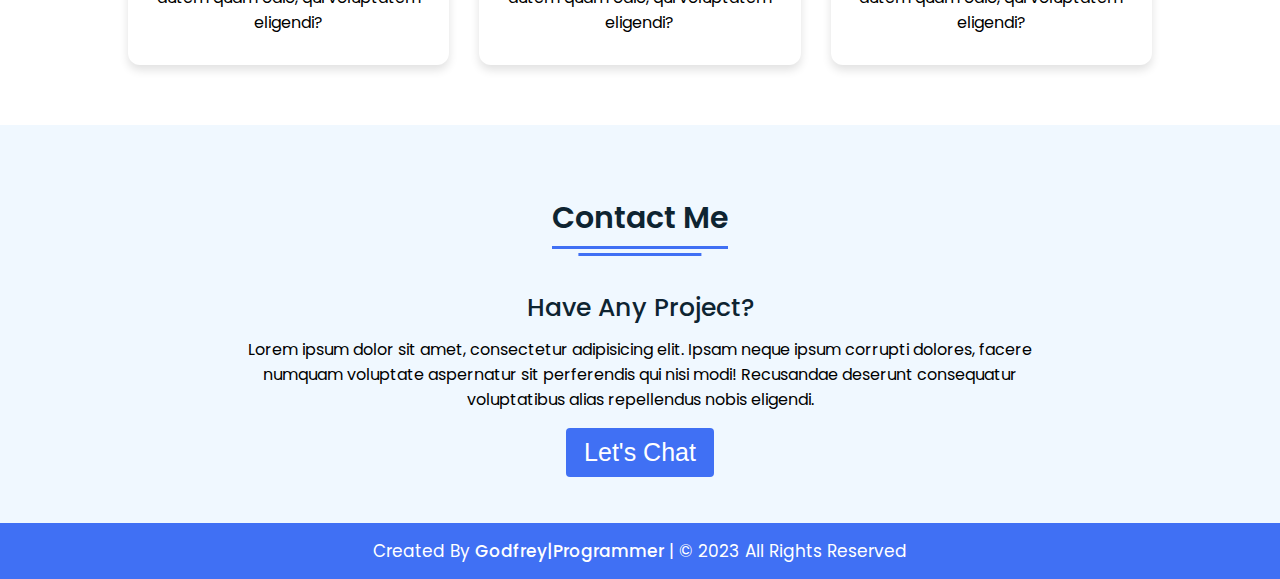
==== commit f94a0388: "added background and fixing it style" ====
--- a/index.html
+++ b/index.html
@@ -57,7 +57,7 @@
           <button>Hire Me</button>
         </div>
         <div class="image">
-          <img src="Images/undraw_programming_re_kg9v.svg" alt="#" />
+          <img src="" alt="" />
         </div>
       </div>
     </section>
--- a/style.css
+++ b/style.css
@@ -118,6 +118,9 @@
 
 /* home section styling */
 .home{
+  background-image: url(Images/undraw_freelancer_re_irh4.svg);
+  background-color: rgba(255, 255, 255, 0.3),
+  0 0 3px rgba(36, 33, 33, 0.3);
   height: 100vh;
   width: 100%;
   background-size: cover;
@@ -125,12 +128,18 @@
   background-attachment: fixed;
   font-family: 'Ubuntu', sans-serif;
 }
-.image {
+
+.home-content {
+  display: flex;
+  justify-content: center;
+  text-align: center;
+
+}
+
+.home .image {
   display: flex;
   justify-content: flex-end;
   align-items: end;
-  width: 90%;
-  height: 100vh;
 }
 .home .home-content{
   width: 90%;
@@ -139,9 +148,7 @@
   display: flex;
   flex-direction: column;
   justify-content: center;
- 
-}
-
+}
 .home .text-one{
   font-size: 25px;
   color: #0E2431;
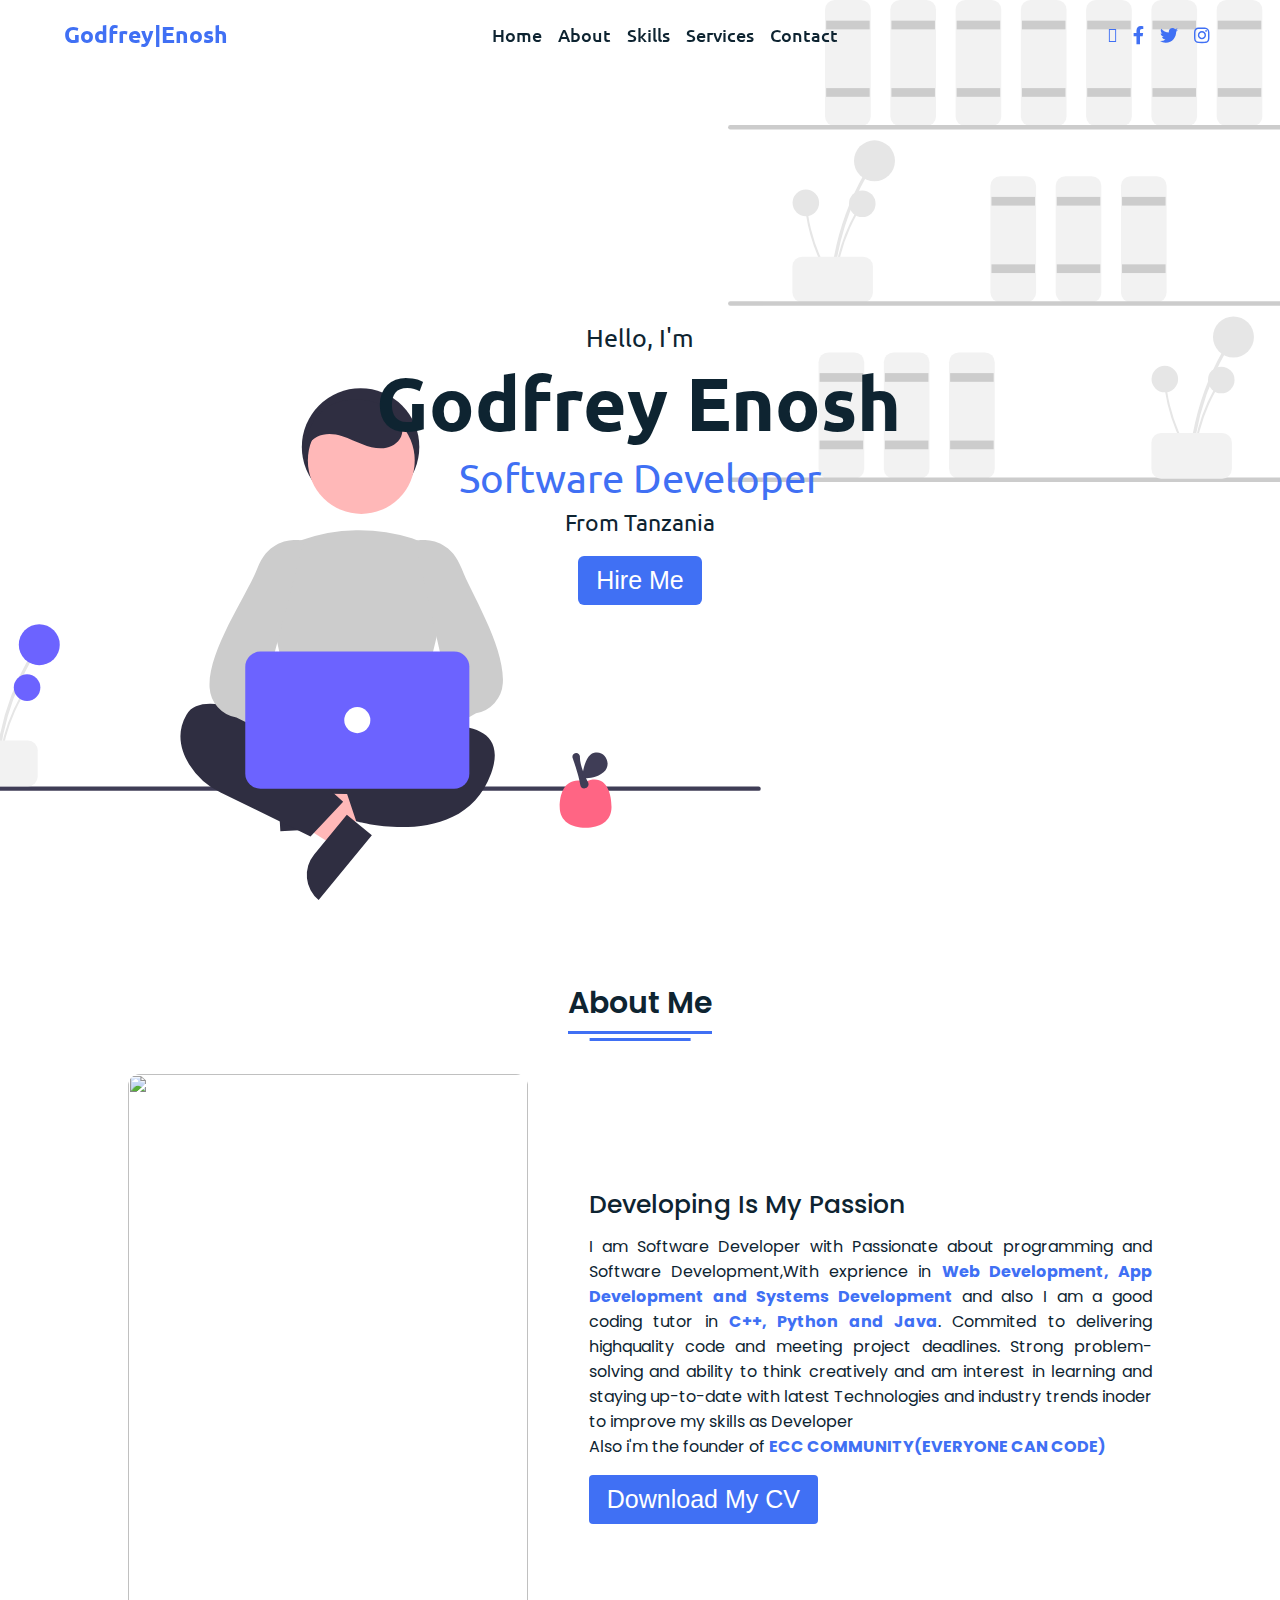
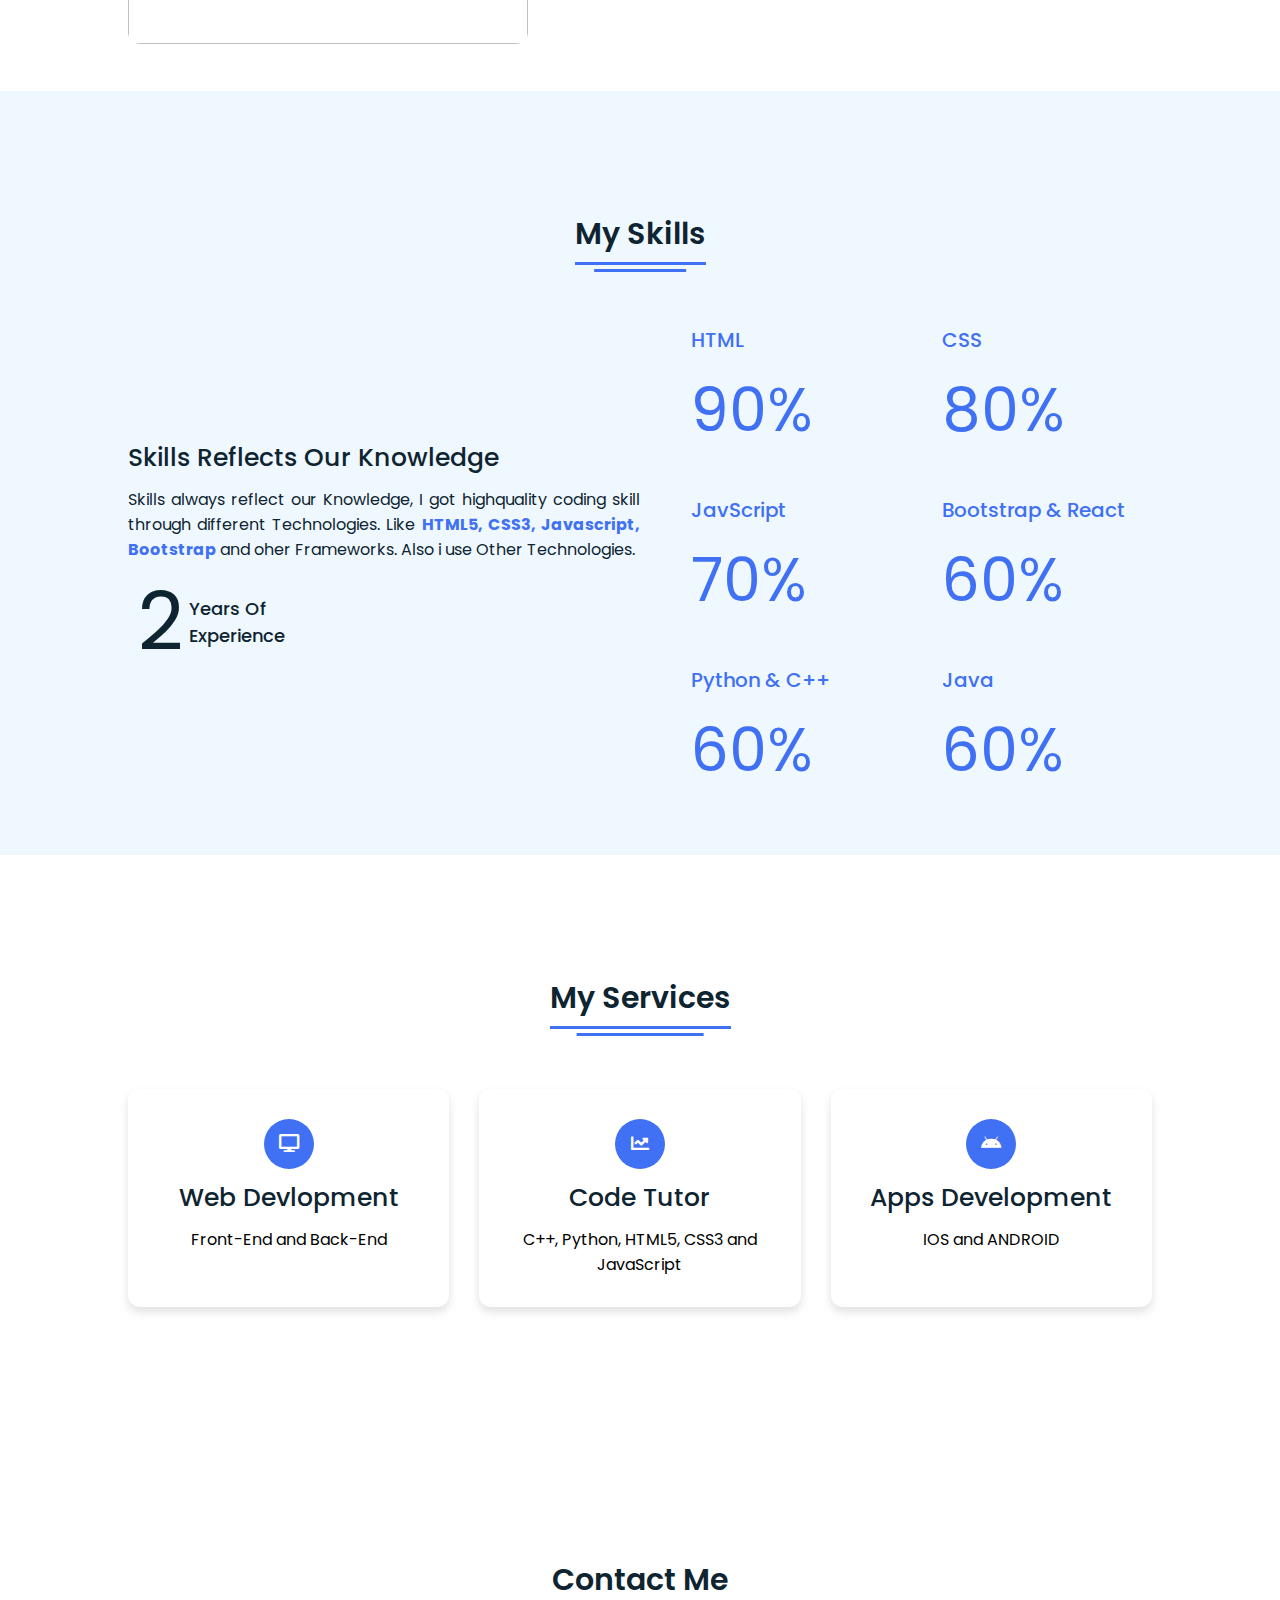
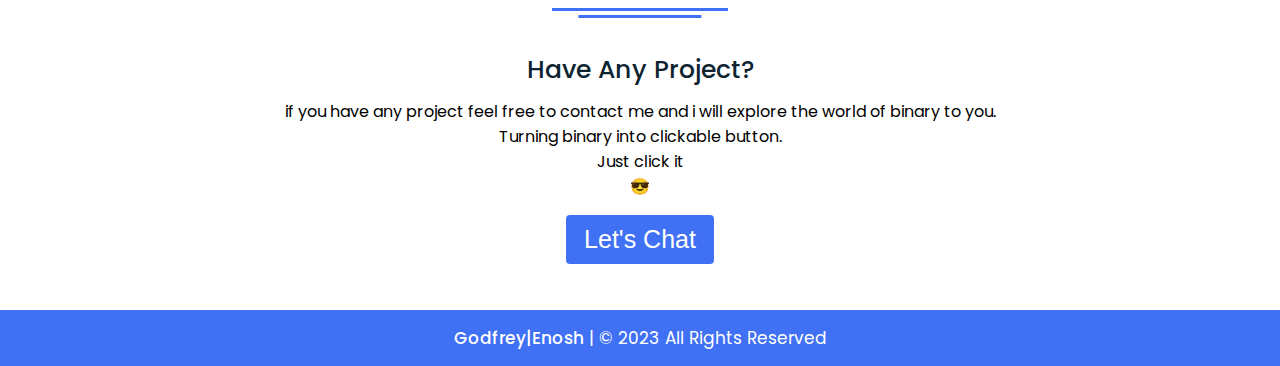
==== commit f07c2467: "modified the above files" ====
--- a/index.html
+++ b/index.html
@@ -21,7 +21,7 @@
     <nav>
       <div class="navbar">
         <div class="logo">
-          <a href="#"><h6>Godfrey|Enosh</h6></a>
+          <a href="index.html"><h6>Godfrey|Enosh</h6></a>
         </div>
         <ul class="menu">
           <li><a href="#home">Home</a></li>
@@ -34,9 +34,10 @@
           </div>
         </ul>
         <div class="media-icons">
+          <a href=""><i class="fa-brands fa-linkedin"></i></a>
           <a href="#"><i class="fab fa-facebook-f"></i></a>
-          <a href="#"><i class="fab fa-twitter"></i></a>
-          <a href="#"><i class="fab fa-instagram"></i></a>
+          <a href="@Godfrey_360"><i class="fab fa-twitter"></i></a>
+          <a href="@godfrey_codes"><i class="fab fa-instagram"></i></a>
         </div>
       </div>
       <div class="menu-btn">
@@ -56,9 +57,6 @@
         <div class="button">
           <button>Hire Me</button>
         </div>
-        <div class="image">
-          <img src="" alt="" />
-        </div>
       </div>
     </section>
 
@@ -73,22 +71,28 @@
           <div class="right">
             <div class="topic">Developing Is My Passion</div>
             <p>
-              Lorem ipsum dolor sit amet, consectetur adipisicing elit.
-              Deserunt, porro veritatis pariatur, nobis voluptatem ipsum
-              repellat nemo quisquam error reprehenderit recusandae odio vel,
-              suscipit. Voluptas mollitia accusantium quaerat aspernatur labore
-              dolorum placeat ipsa sint nam perspiciatis eos consectetur
-              veritatis debitis, quis aliquam unde sed maiores sit! Hic
-              molestiae optio iste iure earum amet nostrum quaerat facere quae
-              veniam maiores harum iusto aperiam vel inventore illo voluptatibus
-              voluptates quo impedit voluptatum error vitae, omnis praesentium?
-              Aperiam nulla non, nesciunt fuga rem perferendis alias et,
-              temporibus, distinctio culpa unde a laborum libero ducimus.
-              Facilis veniam sit praesentium, voluptatibus sint maxime iusto
-              eaque.
+              I am Software Developer with Passionate about programming and
+              Software Development,With exprience in
+              <strong>
+                Web Development, App Development and Systems Development
+              </strong>
+              and also I am a good coding tutor in
+              <strong>C++, Python and Java</strong>. Commited to delivering
+              highquality code and meeting project deadlines. Strong
+              problem-solving and ability to think creatively and am interest in
+              learning and staying up-to-date with latest Technologies and
+              industry trends inoder to improve my skills as Developer <br />
+              Also i'm the founder of
+              <strong>ECC COMMUNITY(EVERYONE CAN CODE)</strong>
             </p>
             <div class="button">
-              <button>Download CV</button>
+              <button>
+                <a
+                  href="https://drive.google.com/file/d/19EqSPeUg0lTx3msGvr8fEpb9Q_UaJaVc/view?usp=sharing"
+                  download="https://drive.google.com/file/d/19EqSPeUg0lTx3msGvr8fEpb9Q_UaJaVc/view?usp=sharing"
+                  >Download My CV</a
+                >
+              </button>
             </div>
           </div>
         </div>
@@ -104,14 +108,13 @@
           <div class="text">
             <div class="topic">Skills Reflects Our Knowledge</div>
             <p>
-              Lorem ipsum dolor sit amet, consectetur adipisicing elit. Minus
-              natus tenetur tempora? Quasi, rem quas omnis. Porro rem aspernatur
-              reiciendis ut praesentium minima ad, quos, officia! Illo libero,
-              et, distinctio repellat sed nesciunt est modi quaerat placeat.
-              Quod molestiae, alias?
+              Skills always reflect our Knowledge, I got highquality coding
+              skill through different Technologies. Like
+              <strong> HTML5, CSS3, Javascript, Bootstrap</strong> and oher
+              Frameworks. Also i use Other Technologies.
             </p>
             <div class="experience">
-              <div class="num">10</div>
+              <div class="num">2</div>
               <div class="exp">
                 Years Of <br />
                 Experience
@@ -158,60 +161,21 @@
               <i class="fas fa-desktop"></i>
             </div>
             <div class="topic">Web Devlopment</div>
-            <p>
-              Lorem ipsum dolor sit amet, consectetur adipisicing elit. Mollitia
-              autem quam odio, qui voluptatem eligendi?
-            </p>
-          </div>
-          <div class="box">
-            <div class="icon">
-              <i class="fas fa-paint-brush"></i>
-            </div>
-            <div class="topic">Graphic Design</div>
-            <p>
-              Lorem ipsum dolor sit amet, consectetur adipisicing elit. Mollitia
-              autem quam odio, qui voluptatem eligendi?
-            </p>
+            <p>Front-End and Back-End</p>
           </div>
           <div class="box">
             <div class="icon">
               <i class="fas fa-chart-line"></i>
             </div>
-            <div class="topic">Digital Marketing</div>
-            <p>
-              Lorem ipsum dolor sit amet, consectetur adipisicing elit. Mollitia
-              autem quam odio, qui voluptatem eligendi?
-            </p>
+            <div class="topic">Code Tutor</div>
+            <p>C++, Python, HTML5, CSS3 and JavaScript</p>
           </div>
           <div class="box">
             <div class="icon">
               <i class="fab fa-android"></i>
             </div>
-            <div class="topic">Icon Design</div>
-            <p>
-              Lorem ipsum dolor sit amet, consectetur adipisicing elit. Mollitia
-              autem quam odio, qui voluptatem eligendi?
-            </p>
-          </div>
-          <div class="box">
-            <div class="icon">
-              <i class="fas fa-camera-retro"></i>
-            </div>
-            <div class="topic">Photography</div>
-            <p>
-              Lorem ipsum dolor sit amet, consectetur adipisicing elit. Mollitia
-              autem quam odio, qui voluptatem eligendi?
-            </p>
-          </div>
-          <div class="box">
-            <div class="icon">
-              <i class="fas fa-tablet-alt"></i>
-            </div>
-            <div class="topic">Apps Devlopment</div>
-            <p>
-              Lorem ipsum dolor sit amet, consectetur adipisicing elit. Mollitia
-              autem quam odio, qui voluptatem eligendi?
-            </p>
+            <div class="topic">Apps Development</div>
+            <p>IOS and ANDROID</p>
           </div>
         </div>
       </div>
@@ -224,10 +188,11 @@
         <div class="text">
           <div class="topic">Have Any Project?</div>
           <p>
-            Lorem ipsum dolor sit amet, consectetur adipisicing elit. Ipsam
-            neque ipsum corrupti dolores, facere numquam voluptate aspernatur
-            sit perferendis qui nisi modi! Recusandae deserunt consequatur
-            voluptatibus alias repellendus nobis eligendi.
+            if you have any project feel free to contact me and i will explore
+            the world of binary to you.<br />Turning binary into clickable
+            button.<br />
+            Just click it <br />
+            &#128526;
           </p>
           <div class="button">
             <button>Let's Chat</button>
@@ -240,8 +205,7 @@
     <footer>
       <div class="text">
         <span
-          >Created By <a href="#">Godfrey|Programmer</a> | &#169; 2023 All
-          Rights Reserved</span
+          ><a href="#">Godfrey|Enosh</a> | &#169; 2023 All Rights Reserved</span
         >
       </div>
     </footer>
--- a/style.css
+++ b/style.css
@@ -90,6 +90,10 @@
 .logo h6{
   margin-bottom: 0;
 
+}
+.logo image {
+  flex: 1;
+  display: flex;
 }
 
 
@@ -128,6 +132,9 @@
   background-attachment: fixed;
   font-family: 'Ubuntu', sans-serif;
 }
+strong{
+  color: #4070f4;
+}
 
 .home-content {
   display: flex;
@@ -269,7 +276,7 @@
 section .button{
   margin: 16px 0;
 }
-section .button button{
+section .button button {
   outline: none;
   padding: 8px 16px;
   border-radius: 4px;
@@ -280,6 +287,15 @@
   border: 2px solid transparent;
   cursor: pointer;
   transition: all 0.4s ease;
+  text-decoration: none;
+
+}
+button a {
+  color:#fff ;
+}
+
+button a:hover{
+   color: #4070f4;
 }
 section .button button:hover{
   border-color: #4070f4;
@@ -400,6 +416,80 @@
   margin: auto;
 }
 
+
+/*Contact Form css*/
+
+.contact {
+  margin-top: 0;
+  padding-top: 10rem;
+  background-color: #fff;
+}
+
+.contact h2 {
+  text-align: center;
+  margin-bottom: 1rem;
+  color: #0E2431;
+}
+
+.contact-form-container {
+  max-width: 40.75rem;
+  margin: 0 auto;
+  padding: 0.938rem;
+  border-radius: 10px;
+  box-shadow:  0px 2px 15px 2px #4070f4;
+  margin-bottom: 6rem;
+}
+
+.contact-form-container label {
+  line-height: 2.7em;
+  font-weight: 300;
+  color: #0E2431;
+  font-family: inherit;
+}
+.contact-form-container textarea {
+  min-height: 6.25rem;
+  font-size: 14px;
+}
+
+.contact-form-container .input-field {
+  width: 100%;
+  padding-top: 10px;
+  padding-bottom: 10px;
+  border-radius: 12px;
+  border: none;
+  border: 2px outset rgb(0, 0, 0);
+  font-size: 0.875rem;
+  outline: none;
+}
+
+.input-field::placeholder {
+  padding: 4rem;
+  color: #4070f4;
+}
+
+.submit-btn {
+  width: 100%;
+  padding: 10px;
+  margin: 10px 0;
+  outline: none;
+  padding: 8px 16px;
+  font-size: 25px;
+  font-weight: 400;
+  background: #fff;
+  color: #4070f4;
+  cursor: pointer;
+  transition: all 0.4s ease;
+  text-decoration: none;
+  border-radius: 8px;
+  border-color: #4070f4;
+}
+
+.submit-btn:hover {
+  background-color: #4070f4;
+  color: #fff;
+
+}
+
 /* Footer CSS */
 footer{
   background: #4070f4;
@@ -541,4 +631,10 @@
     font-size: 50px;
     color: #4070f4;
   }
-}
+
+  .contact {
+    width: 90%;
+    align-items: center;
+    margin: 0 1.3rem;
+  }
+}
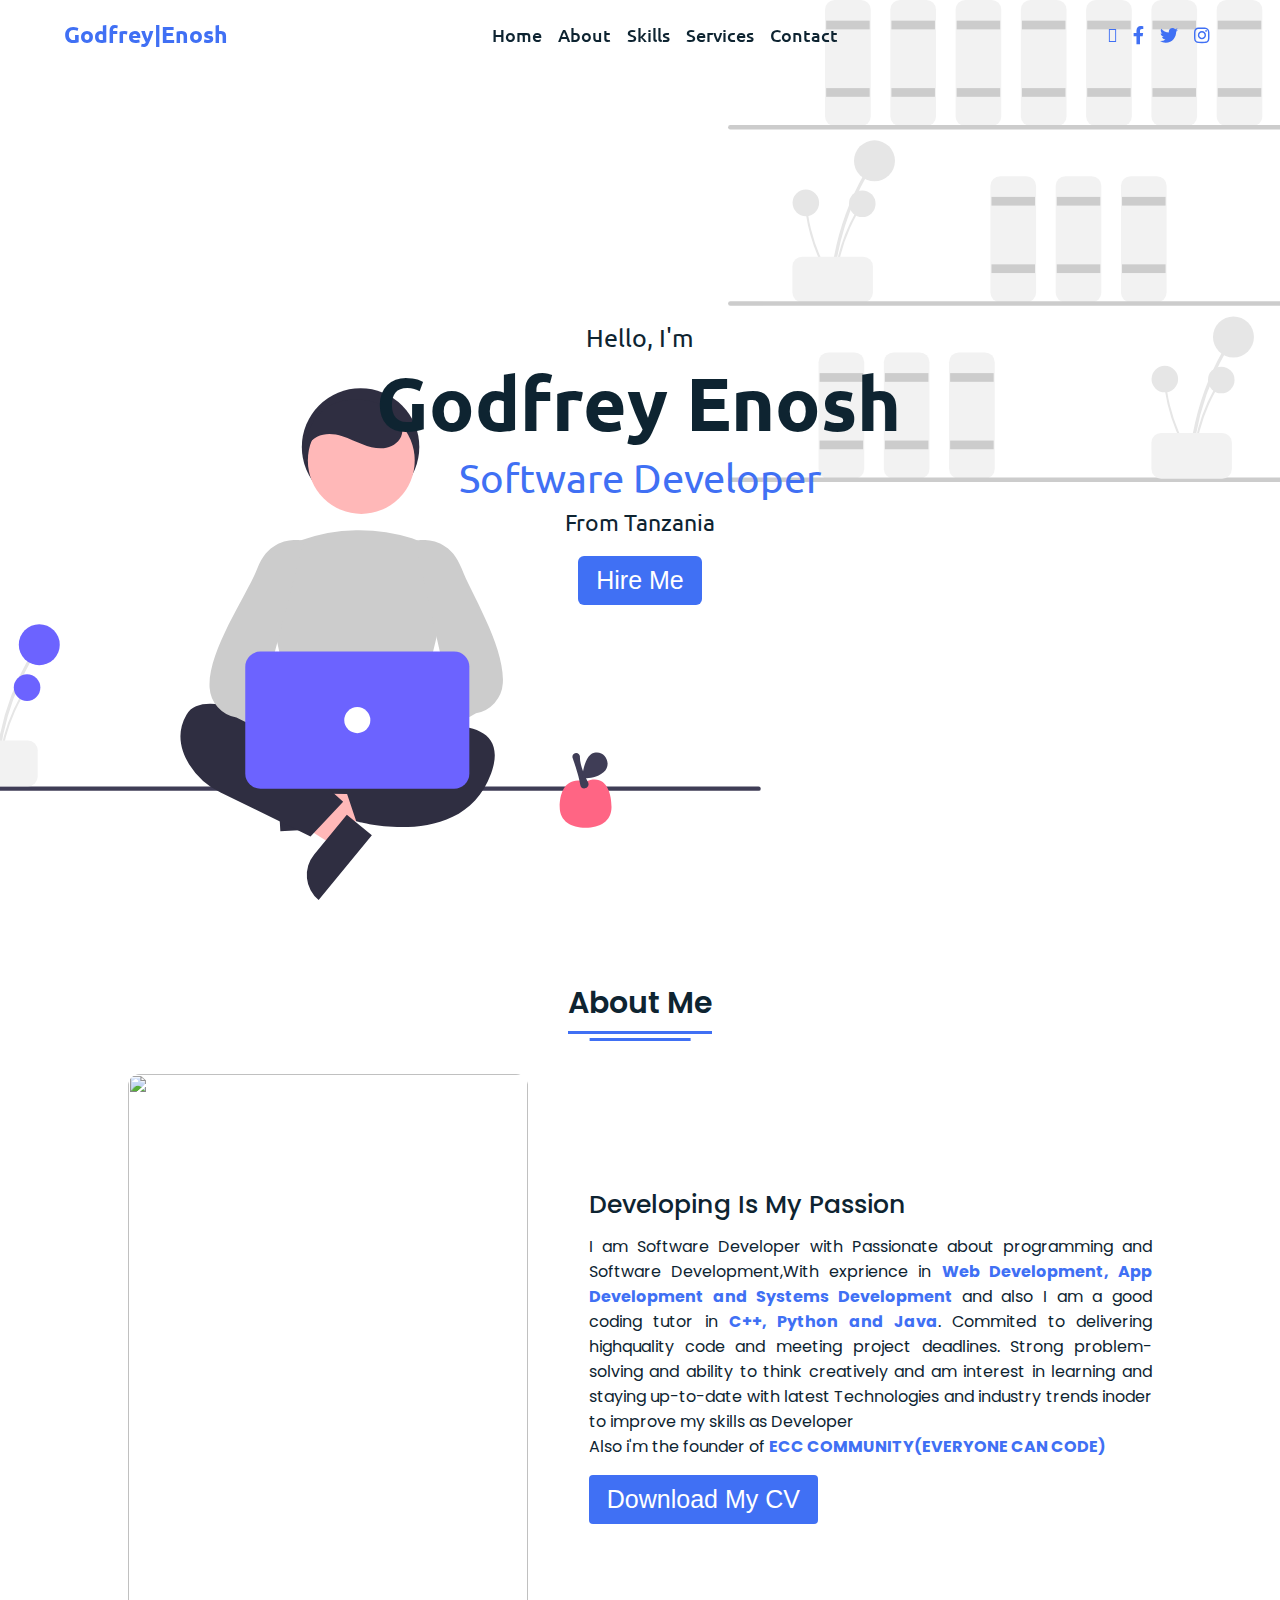
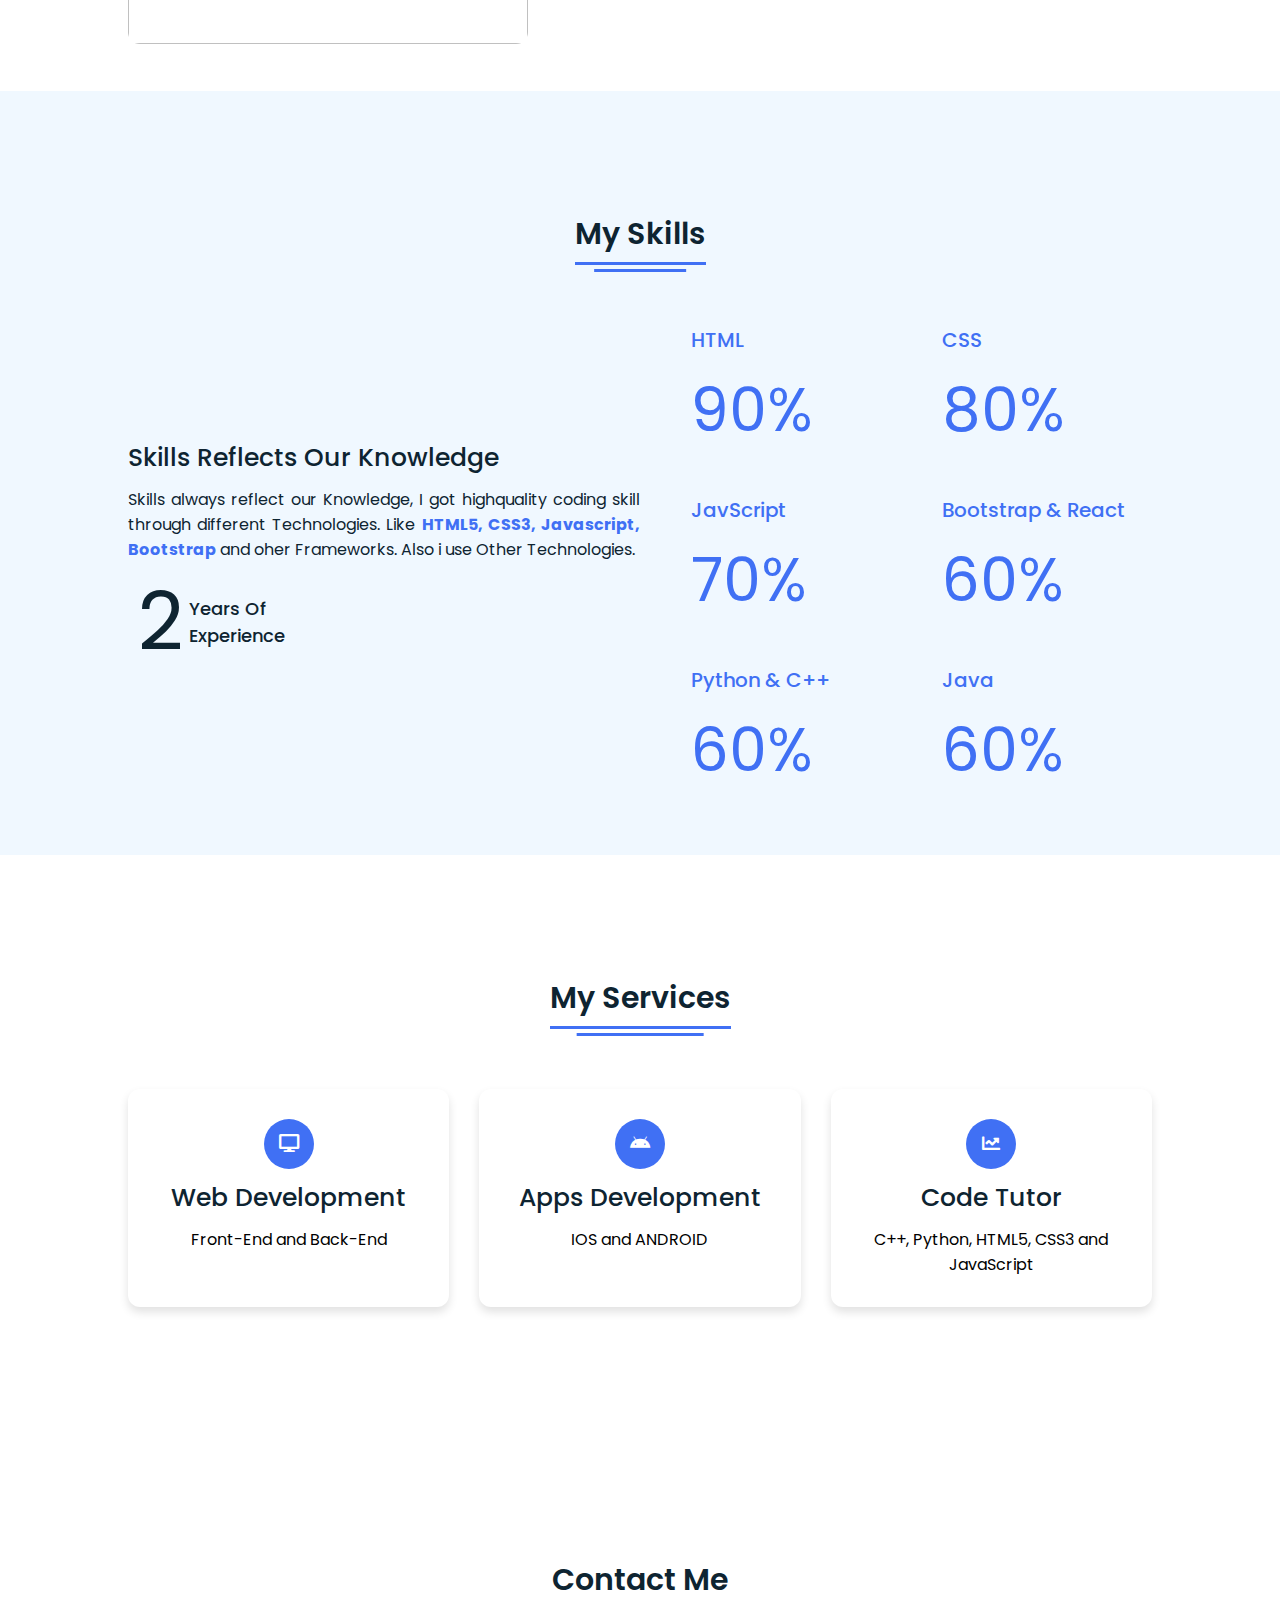
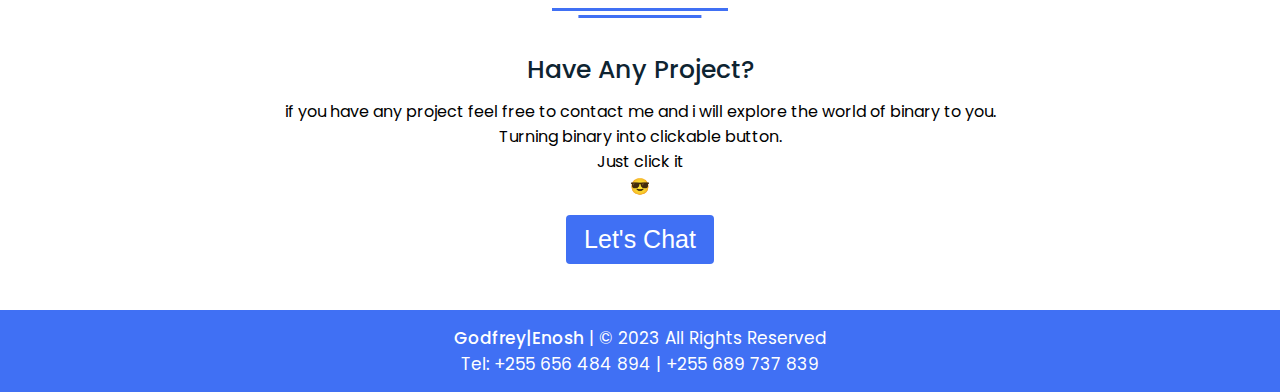
==== commit f60b9165: "upadted" ====
--- a/index.html
+++ b/index.html
@@ -55,7 +55,7 @@
           <div class="text-four">From Tanzania</div>
         </div>
         <div class="button">
-          <button>Hire Me</button>
+          <button><a href="contact.html">Hire Me</a></button>
         </div>
       </div>
     </section>
@@ -160,8 +160,15 @@
             <div class="icon">
               <i class="fas fa-desktop"></i>
             </div>
-            <div class="topic">Web Devlopment</div>
+            <div class="topic">Web Development</div>
             <p>Front-End and Back-End</p>
+          </div>
+          <div class="box">
+            <div class="icon">
+              <i class="fab fa-android"></i>
+            </div>
+            <div class="topic">Apps Development</div>
+            <p>IOS and ANDROID</p>
           </div>
           <div class="box">
             <div class="icon">
@@ -169,13 +176,6 @@
             </div>
             <div class="topic">Code Tutor</div>
             <p>C++, Python, HTML5, CSS3 and JavaScript</p>
-          </div>
-          <div class="box">
-            <div class="icon">
-              <i class="fab fa-android"></i>
-            </div>
-            <div class="topic">Apps Development</div>
-            <p>IOS and ANDROID</p>
           </div>
         </div>
       </div>
@@ -195,7 +195,7 @@
             &#128526;
           </p>
           <div class="button">
-            <button>Let's Chat</button>
+            <button><a href="contact.html">Let's Chat</a></button>
           </div>
         </div>
       </div>
@@ -205,7 +205,8 @@
     <footer>
       <div class="text">
         <span
-          ><a href="#">Godfrey|Enosh</a> | &#169; 2023 All Rights Reserved</span
+          ><a href="#">Godfrey|Enosh</a> | &#169; 2023 All Rights Reserved
+          <br />Tel: +255 656 484 894 | +255 689 737 839</span
         >
       </div>
     </footer>
--- a/style.css
+++ b/style.css
@@ -469,7 +469,7 @@
 
 .submit-btn {
   width: 100%;
-  padding: 10px;
+  padding: 8px;
   margin: 10px 0;
   outline: none;
   padding: 8px 16px;
@@ -638,3 +638,31 @@
     margin: 0 1.3rem;
   }
 }
+
+
+#load {
+  transition: 2s;
+  margin-top: 5px;
+  margin-bottom: 1px;
+  position: absolute;
+  left: 110px;
+  width: 25px;
+  height: 25px;
+  border-radius: 50%;
+  border: grey solid 5px;
+  display: none;
+  outline: none;
+  border-top: lightskyblue 5px solid;
+  animation: loading infinite 0.6s;
+  animation-timing-function: linear;
+}
+
+@keyframes loading {
+  from {
+    transform: rotate(0deg);
+  }
+
+  to {
+    transform: rotate(360deg);
+  }
+}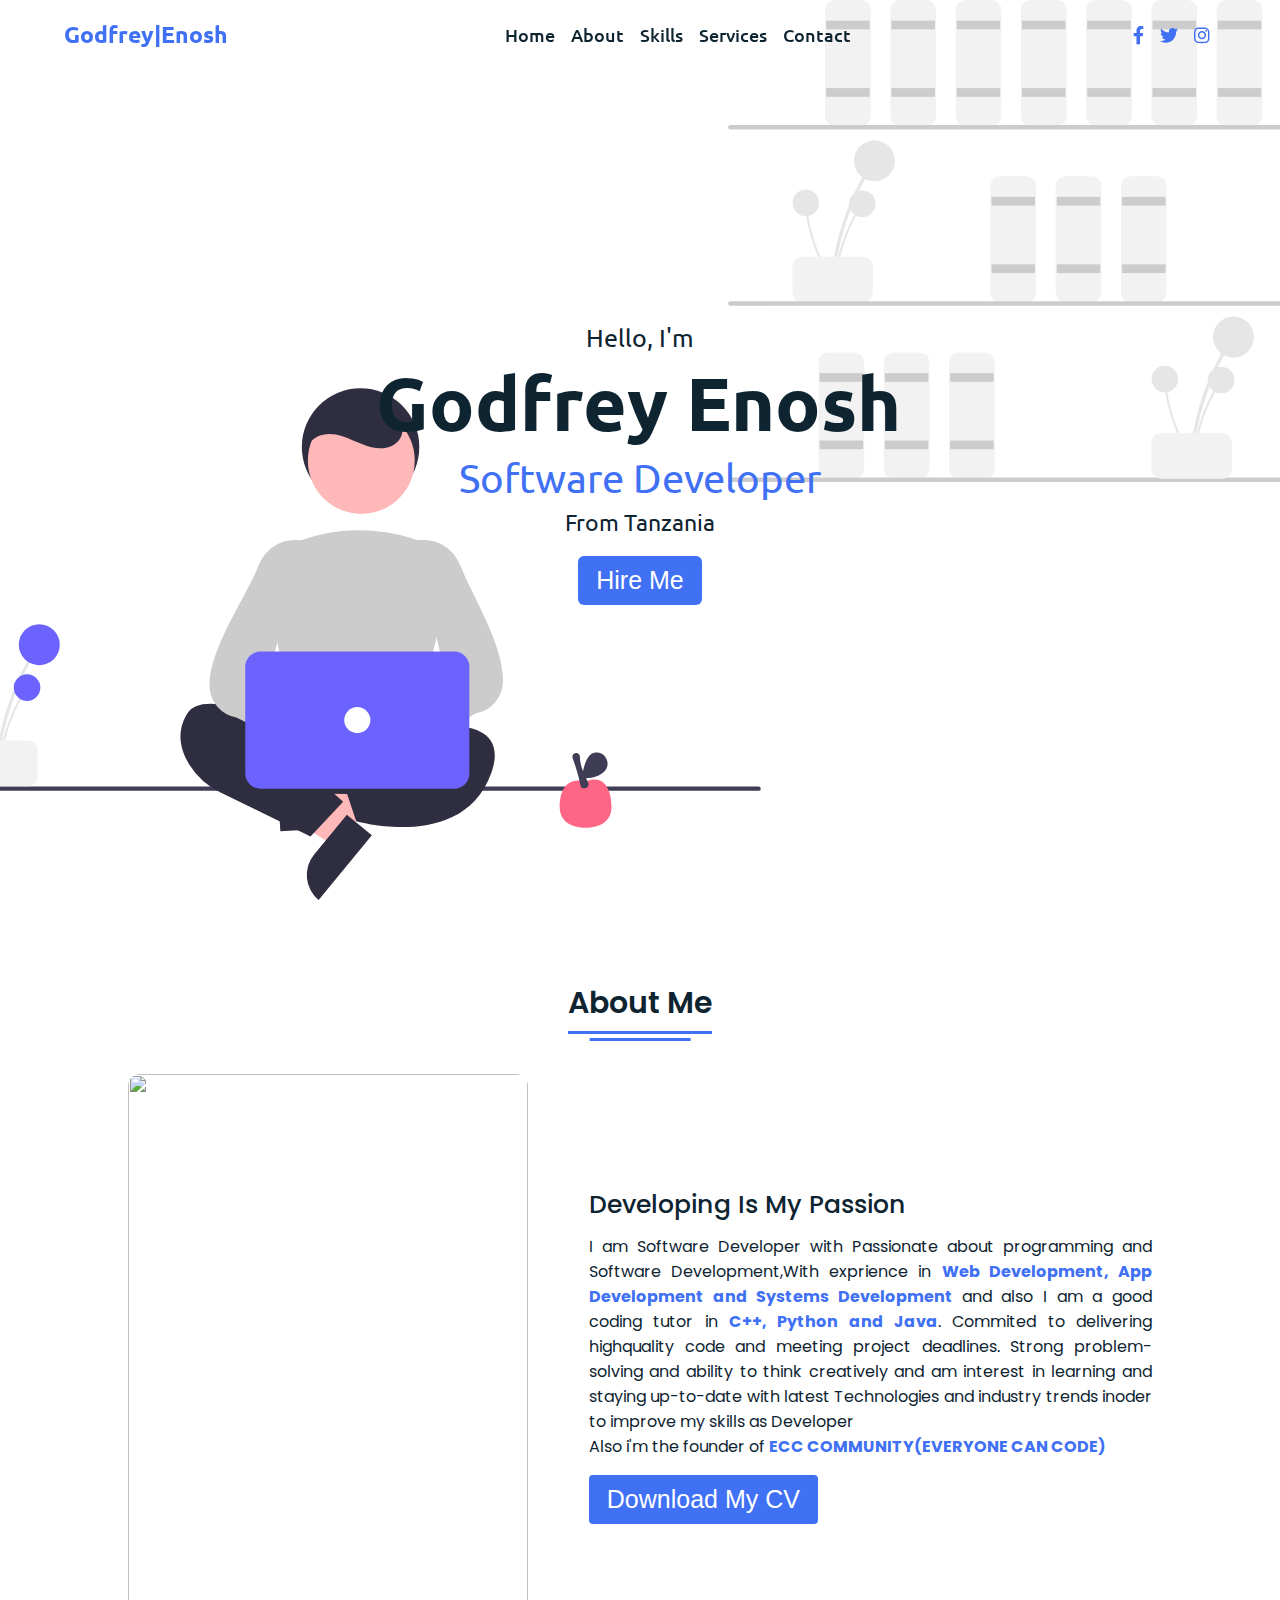
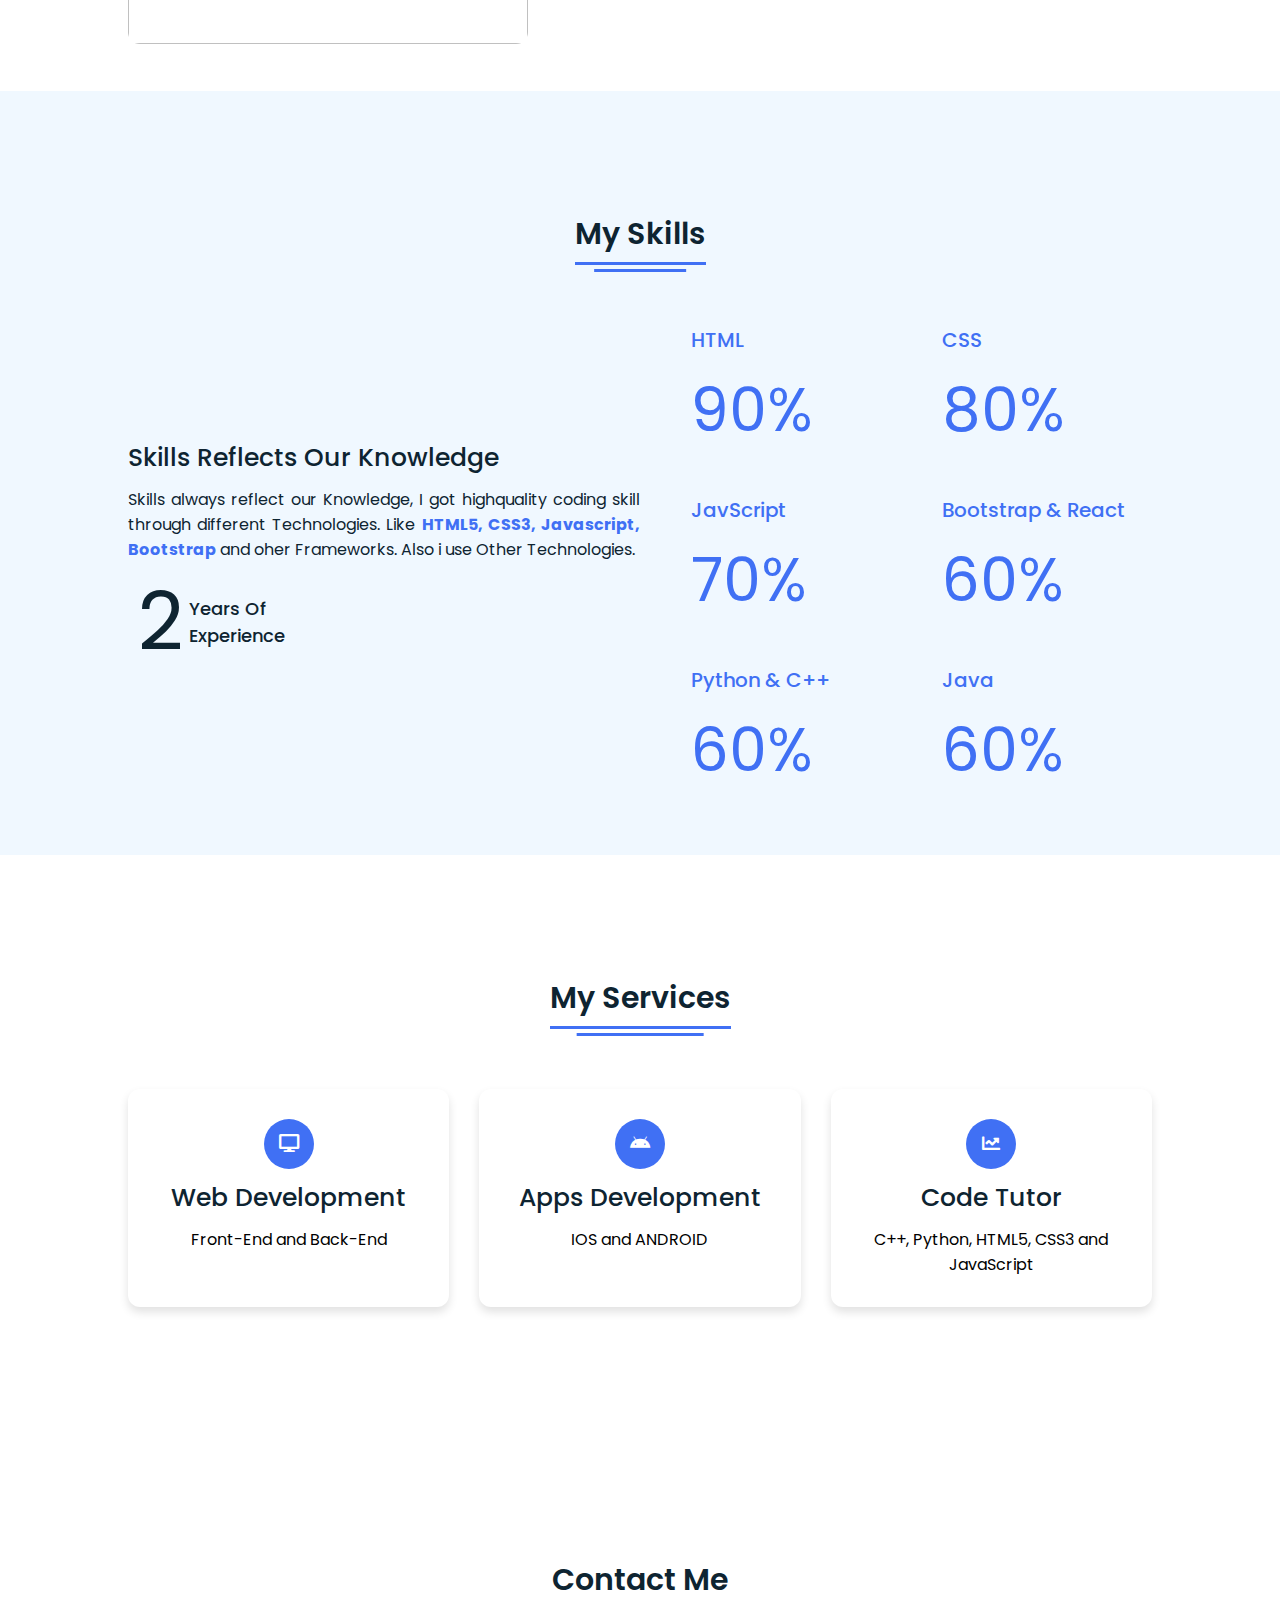
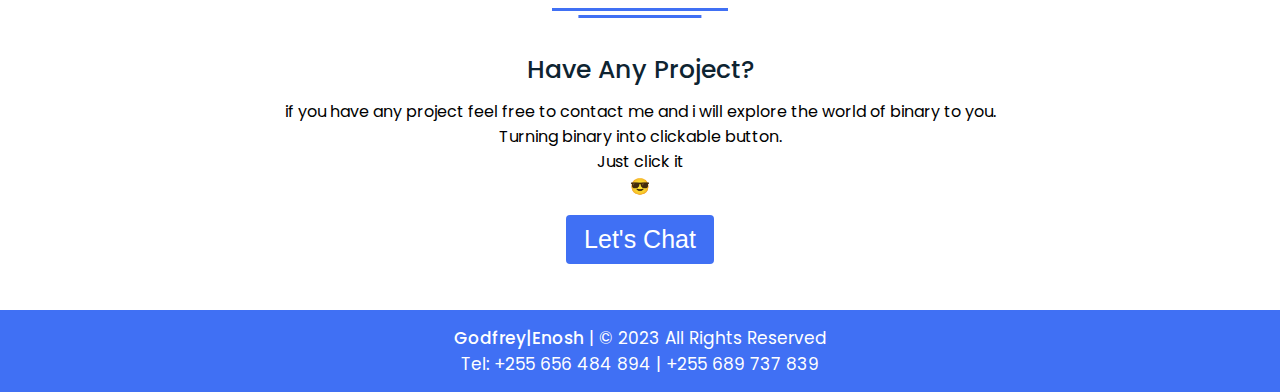
==== commit 2de5ab55: "removed some bugg" ====
--- a/index.html
+++ b/index.html
@@ -34,7 +34,6 @@
           </div>
         </ul>
         <div class="media-icons">
-          <a href=""><i class="fa-brands fa-linkedin"></i></a>
           <a href="#"><i class="fab fa-facebook-f"></i></a>
           <a href="@Godfrey_360"><i class="fab fa-twitter"></i></a>
           <a href="@godfrey_codes"><i class="fab fa-instagram"></i></a>
